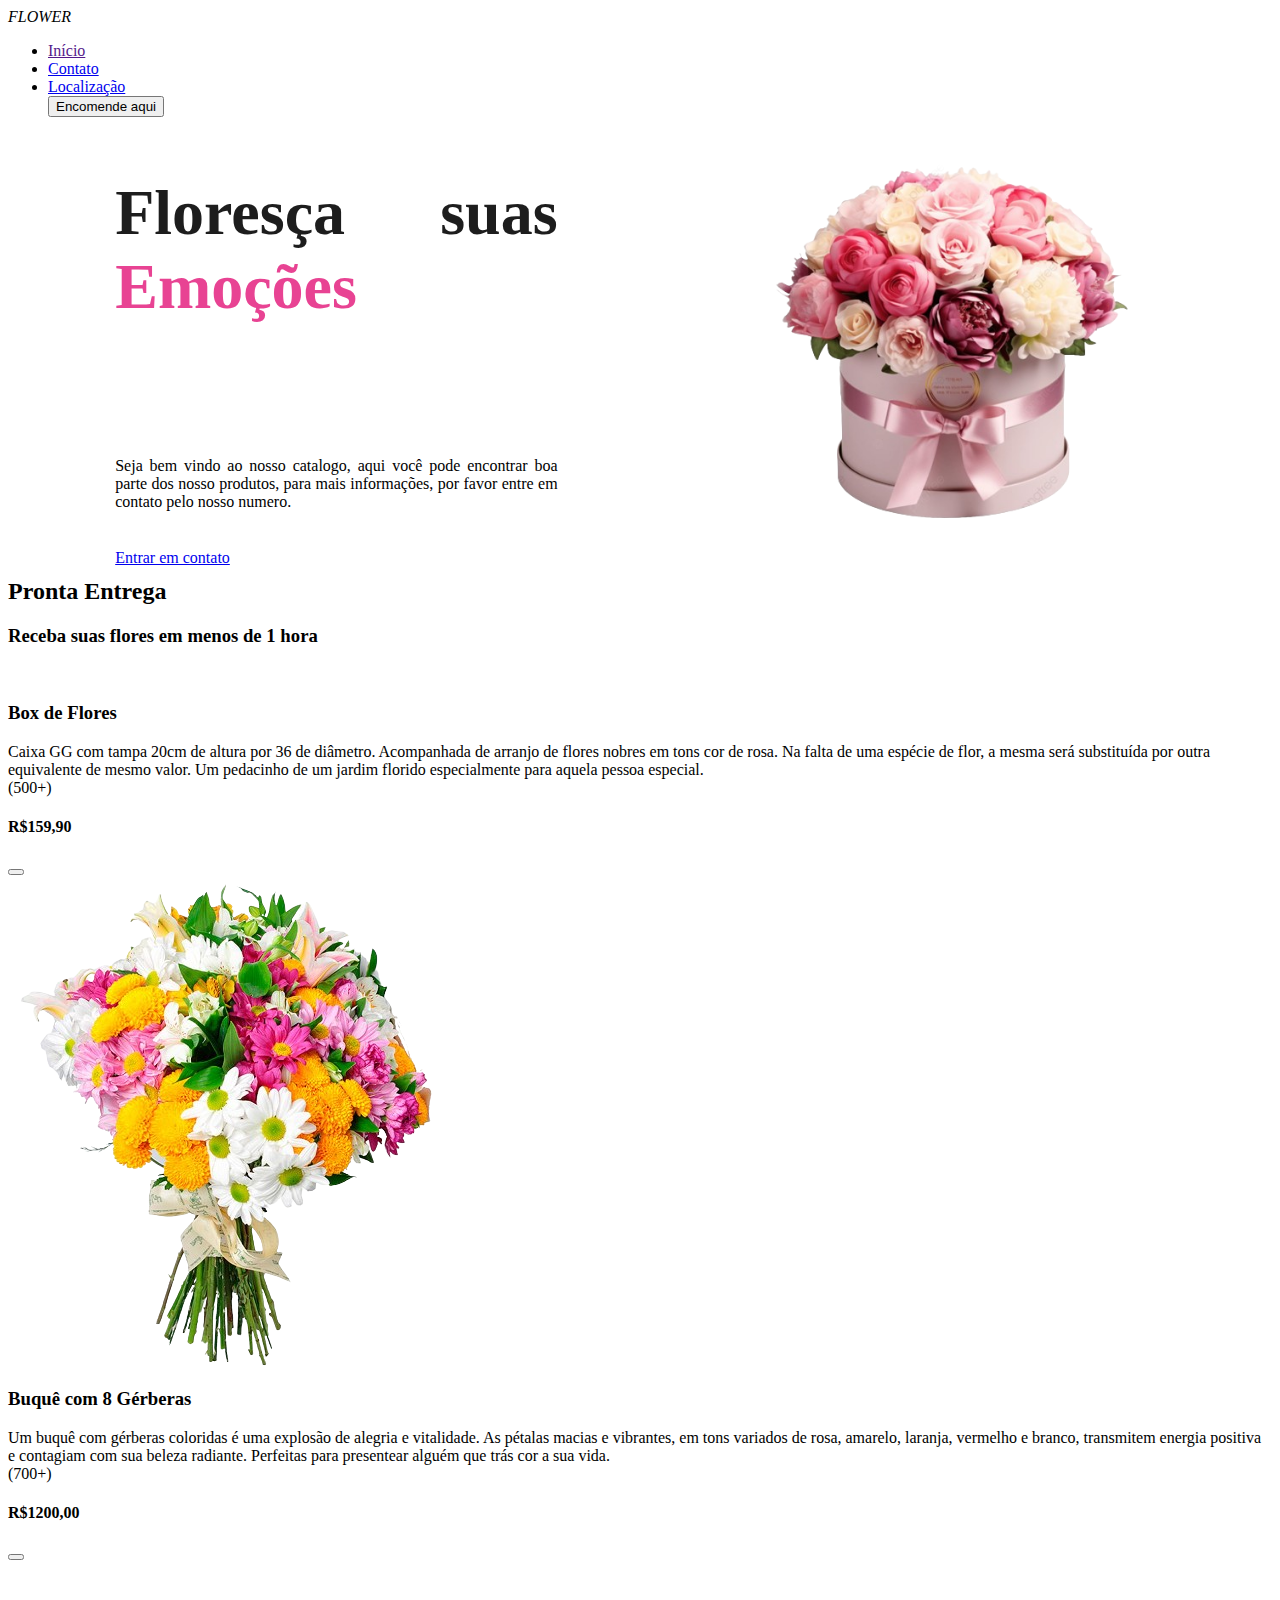
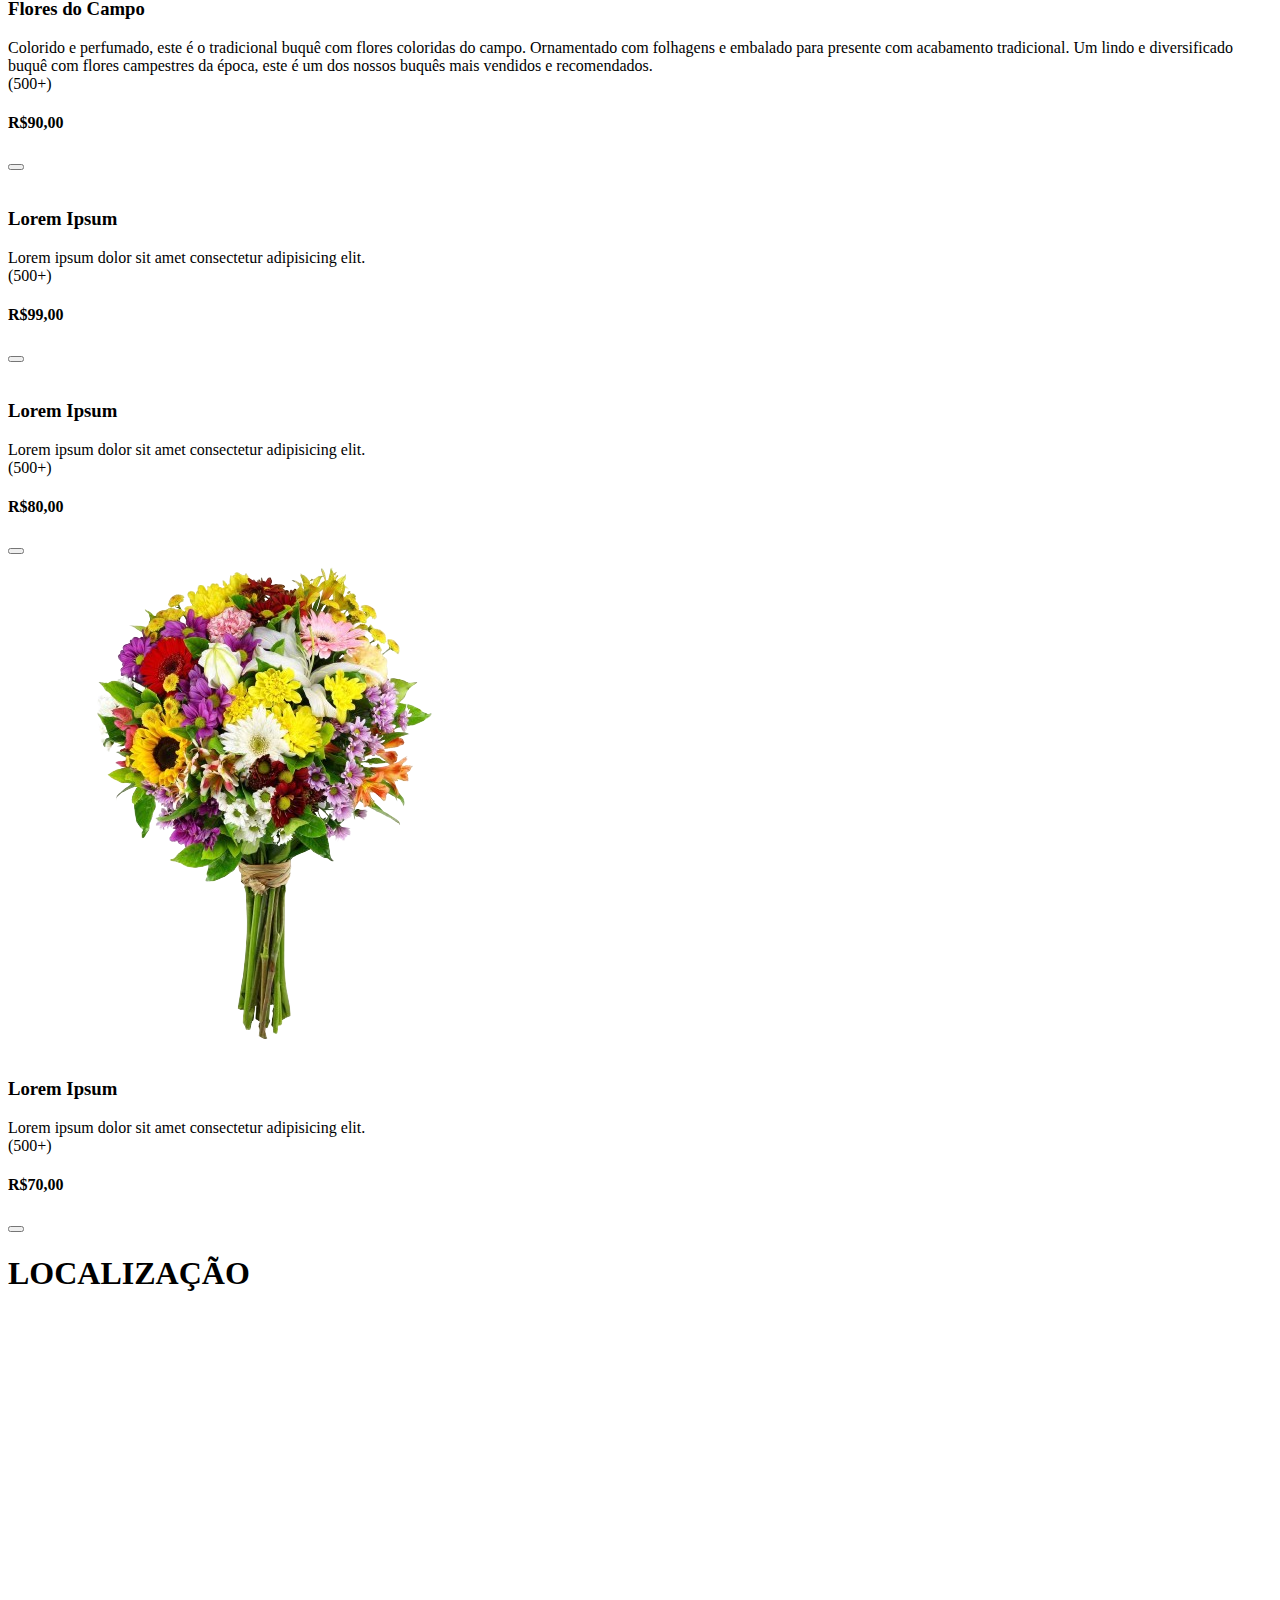
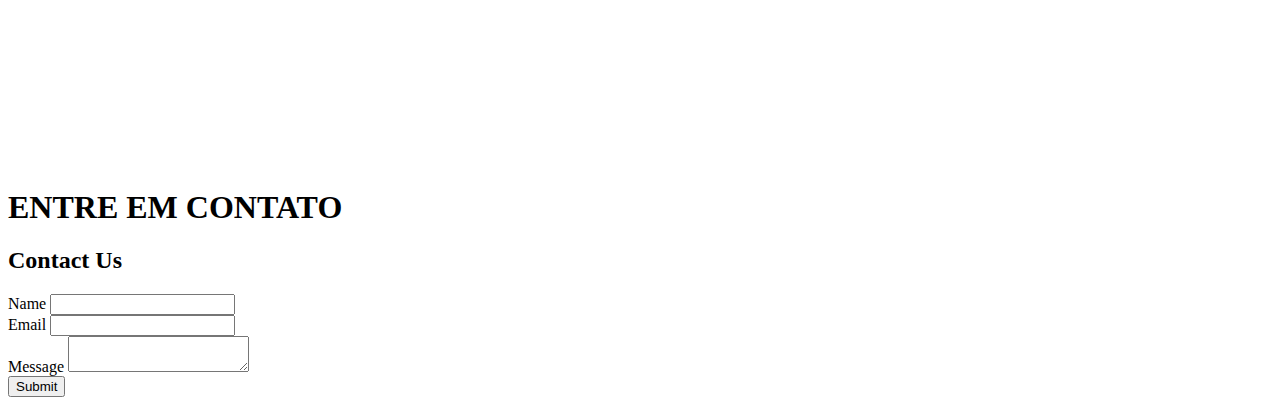
==== index.html @ d430f8bf "Update index.html" ====
<!DOCTYPE html>
<html lang="pt-br">
<head>
    <meta charset="UTF-8">
    <meta name="viewport" content="width=device-width, initial-scale=1.0">
    <link rel="stylesheet" href="https://cdnjs.cloudflare.com/ajax/libs/font-awesome/6.5.2/css/all.min.css" integrity="sha512-SnH5WK+bZxgPHs44uWIX+LLJAJ9/2PkPKZ5QiAj6Ta86w+fsb2TkcmfRyVX3pBnMFcV7oQPJkl9QevSCWr3W6A==" crossorigin="anonymous" referrerpolicy="no-referrer" />
   <link rel="stylesheet" href="Styles/header.css">
   <link rel="stylesheet" href="Styles/home.css">
   <link rel="stylesheet" href="Styles/styles.css">
   <link rel="stylesheet" href="Styles/opcoes.css">
   <link rel="stylesheet" href="Styles/Localizacao.css">
   <link rel="stylesheet" href="Styles/form.css">
    <title>Catalogo Flores</title>
</head>
<body>
    <header>
        <nav id="navbar">
            <i class="fa-solid fa-flower" style=color:black; id= "nav_logo">FLOWER</i>
            <ul id="nav-list">
                <li class="nav-item active">
                <a href="">Início</a>
                </li>
                <li class="nav-item">
                    <a href="#section_contact">Contato</a>
                </li>
                <li class="nav-item">
                    <a href="#section_contact">Localização</a>
                </li>
                <button class="btn-default">
                    Encomende aqui
                </button>
            </ul>
        </nav>
    <main id="content">
        <section id="home">
            <div id="cta">
             <h1 class="title">Floresça suas <span>Emoções</span></h1>
             <p class="description">
               <p> Seja bem vindo ao nosso catalogo, aqui você pode encontrar boa parte dos nosso produtos, para mais informações, por favor entre em contato pelo nosso numero.</p>

                 <div id="cta-buttons">
                    <a href="#" class="btn-default">
                        Entrar em contato
                    </a>
                 </div>
                 <div class="social-media-buttons">
                    <a href="#">
                        <i class="fa-brands fa-whatsapp"></i>
                    <a href="#">
                        <i class="fa-brands fa-instagram"></i>
                    <a href="#">
                        <i class="fa-brands fa-twitter"></i>
                    </a>
                 </div>
            </div>
            <div id="banner">
               <img src="imagem/box1.jpg.png">
            </div>
        </section>
        <section id="menu">
            <h2 class="section-title">Pronta Entrega</h2>
            <h3 class="section-subtitle">Receba suas flores em menos de 1 hora</h3>

            <div id="dishes">
                <div class="dish">
                    <img src="imagem/bu2.jpg.png" class="dish-image" alt="">

                    <h3 class="dish-title">
                        Box de Flores
                    </h3>

                    <span class="dish-description">
                       Caixa GG com tampa 20cm de altura por 36 de diâmetro. Acompanhada de arranjo de flores nobres em tons cor de rosa. Na falta de uma espécie de flor, a mesma será substituída por outra equivalente de mesmo valor. Um pedacinho de um jardim florido especialmente para aquela pessoa especial.
                    </span>

                    <div class="dish-rate">
                        <i class="fa-solid fa-star"></i>
                        <i class="fa-solid fa-star"></i>
                        <i class="fa-solid fa-star"></i>
                        <i class="fa-solid fa-star"></i>
                        <i class="fa-solid fa-star"></i>
                        <span>(500+)</span>
                    </div>

                    <div class="dish-price">
                        <h4>R$159,90</h4>
                        <button class="btn-default">
                            <i class="fa-solid fa-basket-shopping"></i>
                        </button>
                    </div>
                </div>

                <div class="dish">
                    <img src="imagem/bu3.jpg.png" class="dish-image" alt="">

                    <h3 class="dish-title">
                       Buquê com 8 Gérberas
                    </h3>

                    <span class="dish-description">
                        Um buquê com gérberas coloridas é uma explosão de alegria e vitalidade. As pétalas macias e vibrantes, em tons variados de rosa, amarelo, laranja, vermelho e branco, transmitem energia positiva e contagiam com sua beleza radiante. Perfeitas para presentear alguém que trás cor a sua vida.
                    </span>

                    <div class="dish-rate">
                        <i class="fa-solid fa-star"></i>
                        <i class="fa-solid fa-star"></i>
                        <i class="fa-solid fa-star"></i>
                        <i class="fa-solid fa-star"></i>
                        <i class="fa-solid fa-star"></i>
                        <span>(700+)</span>
                    </div>

                    <div class="dish-price">
                        <h4>R$1200,00</h4>
                        <button class="btn-default">
                            <i class="fa-solid fa-basket-shopping"></i>
                        </button>
                    </div>
                </div>

                <div class="dish">
                    <img src="imagem/Bu.png" class="dish-image" alt="">

                    <h3 class="dish-title">
                        Flores do Campo
                    </h3>

                    <span class="dish-description">
                        Colorido e perfumado, este é o tradicional buquê com flores coloridas do campo. Ornamentado com folhagens e embalado para presente com acabamento tradicional. Um lindo e diversificado buquê com flores campestres da época, este é um dos nossos buquês mais vendidos e recomendados.
                    </span>

                    <div class="dish-rate">
                        <i class="fa-solid fa-star"></i>
                        <i class="fa-solid fa-star"></i>
                        <i class="fa-solid fa-star"></i>
                        <i class="fa-solid fa-star"></i>
                        <i class="fa-solid fa-star"></i>
                        <span>(500+)</span>
                    </div>

                    <div class="dish-price">
                        <h4>R$90,00</h4>
                        <button class="btn-default">
                            <i class="fa-solid fa-basket-shopping"></i>
                        </button>
                    </div>
                </div>

                <div class="dish">
                    <img src="imagem/bu4.jpg.png" class="dish-image" alt="">

                    <h3 class="dish-title">
                        Lorem Ipsum
                    </h3>

                    <span class="dish-description">
                        Lorem ipsum dolor sit amet consectetur adipisicing elit.
                    </span>

                    <div class="dish-rate">
                        <i class="fa-solid fa-star"></i>
                        <i class="fa-solid fa-star"></i>
                        <i class="fa-solid fa-star"></i>
                        <i class="fa-solid fa-star"></i>
                        <i class="fa-solid fa-star"></i>
                        <span>(500+)</span>
                    </div>

                    <div class="dish-price">
                        <h4>R$99,00</h4>
                        <button class="btn-default">
                            <i class="fa-solid fa-basket-shopping"></i>
                        </button>
                    </div>
                </div>

                <div class="dish">
                    <img src="imagem/bu5.jpg.png" class="dish-image" alt="">

                    <h3 class="dish-title">
                        Lorem Ipsum
                    </h3>

                    <span class="dish-description">
                        Lorem ipsum dolor sit amet consectetur adipisicing elit.
                    </span>

                    <div class="dish-rate">
                        <i class="fa-solid fa-star"></i>
                        <i class="fa-solid fa-star"></i>
                        <i class="fa-solid fa-star"></i>
                        <i class="fa-solid fa-star"></i>
                        <i class="fa-solid fa-star"></i>
                        <span>(500+)</span>
                    </div>

                    <div class="dish-price">
                        <h4>R$80,00</h4>
                        <button class="btn-default">
                            <i class="fa-solid fa-basket-shopping"></i>
                        </button>
                    </div>
                </div>

                <div class="dish">
                    <img src="imagem/bu6.jpg (2).png" class="dish-image" alt="">

                    <h3 class="dish-title">
                        Lorem Ipsum
                    </h3>

                    <span class="dish-description">
                        Lorem ipsum dolor sit amet consectetur adipisicing elit.
                    </span>

                    <div class="dish-rate">
                        <i class="fa-solid fa-star"></i>
                        <i class="fa-solid fa-star"></i>
                        <i class="fa-solid fa-star"></i>
                        <i class="fa-solid fa-star"></i>
                        <i class="fa-solid fa-star"></i>
                        <span>(500+)</span>
                    </div>

                    <div class="dish-price">
                        <h4>R$70,00</h4>
                        <button class="btn-default">
                            <i class="fa-solid fa-basket-shopping"></i>
                        </button>
                    </div>
                </div>
        </section>
                        
        <section id="locaConta">
            <div id="section_localização">
                <h1> LOCALIZAÇÃO </h1>
                <div class="container-form">
                    <iframe src="https://www.google.com/maps/embed?pb=!1m18!1m12!1m3!1d3887.9042463448422!2d-38.45679632508139!3d-12.977975887337978!2m3!1f0!2f0!3f0!3m2!1i1024!2i768!4f13.1!3m3!1m2!1s0x7161b1822bdf3e5%3A0xbca0caabcae46f30!2sFulora!5e0!3m2!1spt-BR!2sbr!4v1718588936366!5m2!1spt-BR!2sbr" width="600" height="450" style="border:0;" allowfullscreen="" loading="lazy" referrerpolicy="no-referrer-when-downgrade"></iframe> 
                </div>
            </div>
            <div id="section_contact">
                <form> 
                    <h1 name="#Contato" > ENTRE EM CONTATO</h1>
                    <div class="form-container">
                        <h2>Contact Us</h2>
                        <div class="form-group">
                            <i class="fa-solid fa-user"></i>
                            <label for="name">Name</label>
                            <input type="text" id="name" name="name" required>
                        </div>
                        <div class="form-group">
                            <i class="fa-solid fa-paper-plane"></i>
                            <label for="email">Email</label>
                            <input type="email" id="email" name="email" required>
                        </div>
                        <div class="form-group">
                            <i class="fa-solid fa-comments"></i>
                            <label for="message">Message</label>
                            <textarea id="message" name="message" required></textarea>
                        </div>
                        <button type="submit" class="submit-btn">Submit</button>
                </form>
            </div>
        </section>
    </main>
    </header>
</body>
<footer>
</footer>
</html>
---- Styles/home.css ----
#home{
    display: flex;
    position: relative;
    justify-content: space-evenly;
}

#cta{
    width: 35%;
    display: flex;
    flex-direction: column;
    gap: 5%;
    text-align: justify;
}

#cta .title {
    font-size: 4rem;
    color: #1d1d1d;
}

#cta .title span{
    color: #e84393;

}

#cta .descriptio{
    font-size: 1.2 rem;
}

#cta_buttons{
    display: flex;
    gap: 24px;
}

#cta_buttons a {
    text-decoration: none;
    color: #1d1d1d;
}

#banner {
    display: flex;
    align-items: center;
    justify-content: end;
    width: 70%;
    z-index: -2;
    width: auto;
    height: auto;
}

#banner img{
    width: 85%;
    height: auto;
}

@media screen and (max-width: 769px)  {
    #dish{
        font-size: 110%;
    }
    #home{
        flex-direction: column;
        min-height: 0;

    }
    #description p{
        width: 100%;
    }
    #cta{
        width: 100%;
    }
    #banner img{
        display: none;
    }

    #nav-list{
        display: none;
    }

    #nav_logo{
        padding: 2%;
    }
    form{
        width: 100%; 
    }   
    #form-container{
        width: 100%; 
    }
}
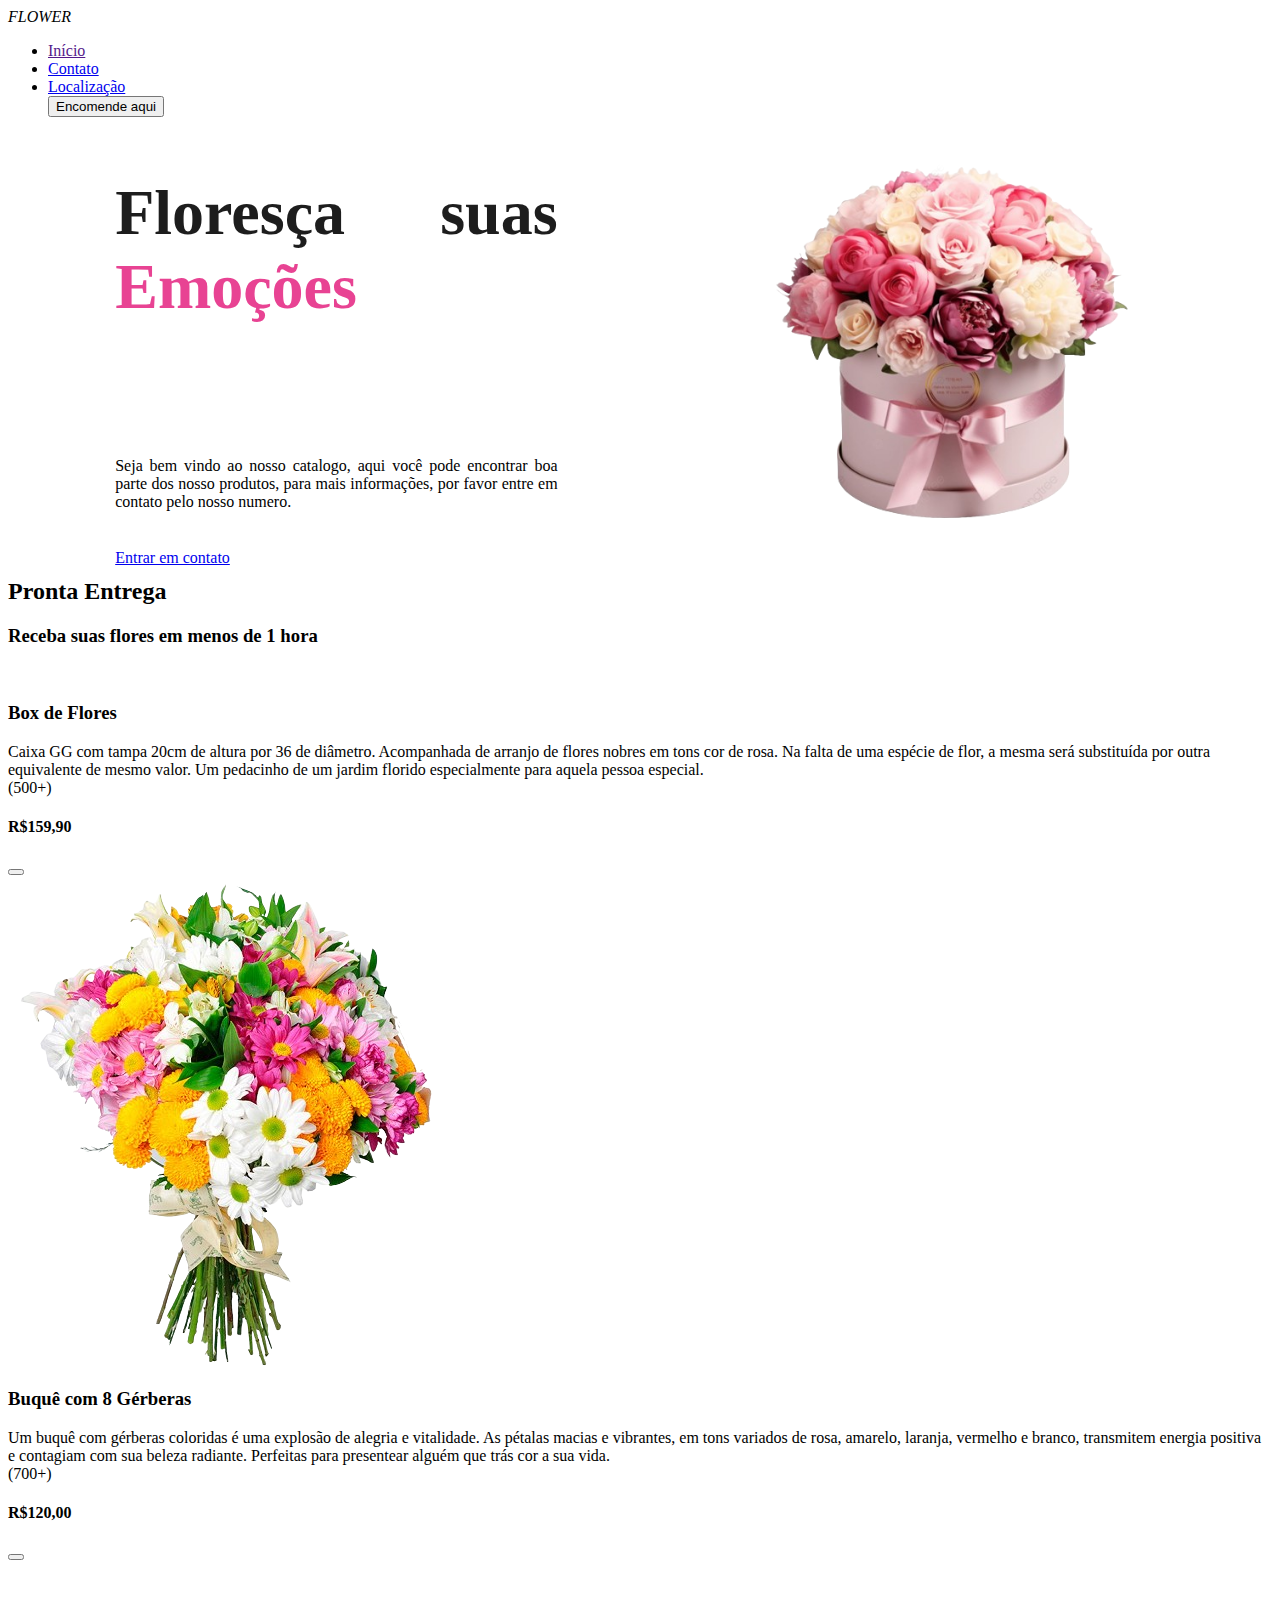
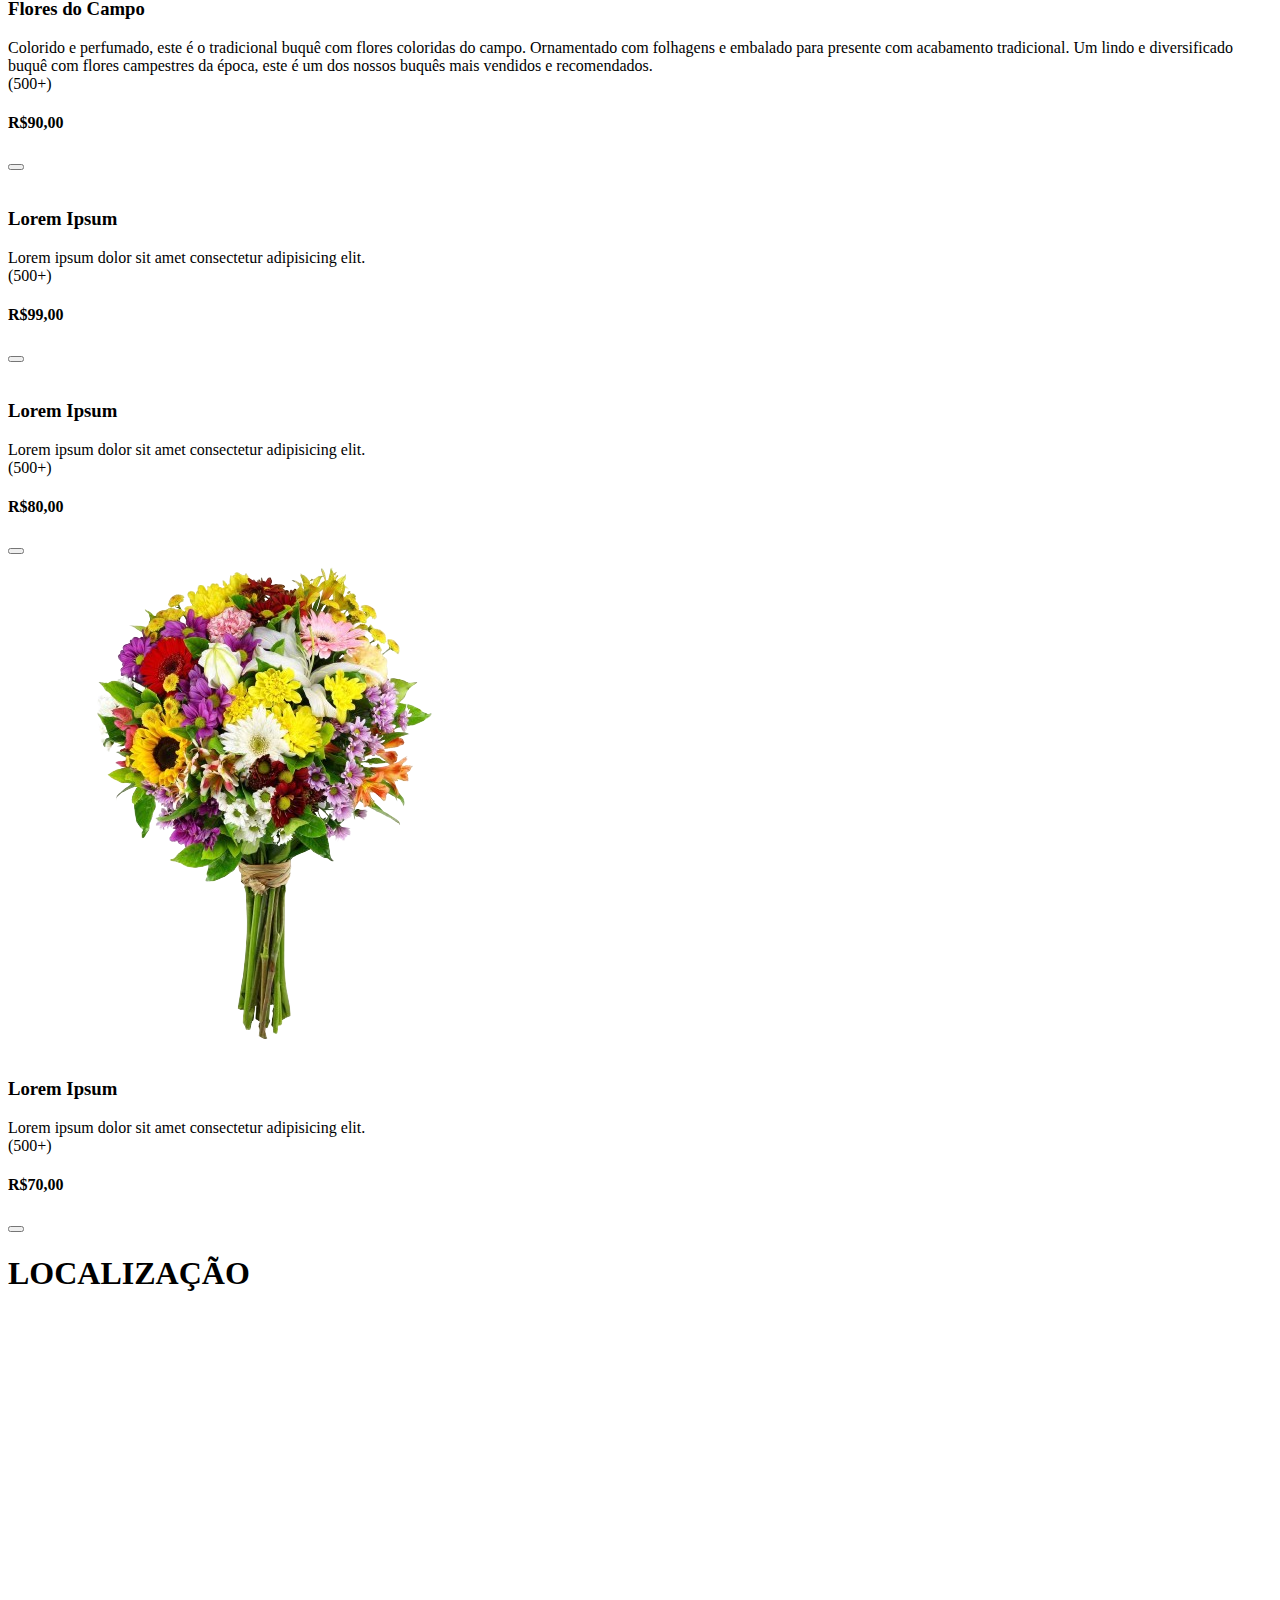
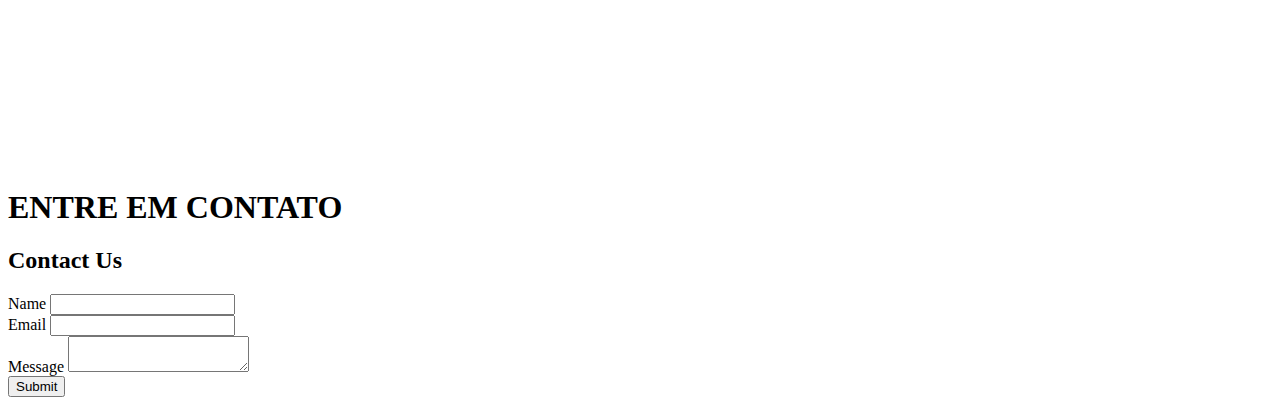
==== commit fc1e1cf8: "Update index.html" ====
--- a/index.html
+++ b/index.html
@@ -111,7 +111,7 @@
                     </div>
 
                     <div class="dish-price">
-                        <h4>R$1200,00</h4>
+                        <h4>R$120,00</h4>
                         <button class="btn-default">
                             <i class="fa-solid fa-basket-shopping"></i>
                         </button>
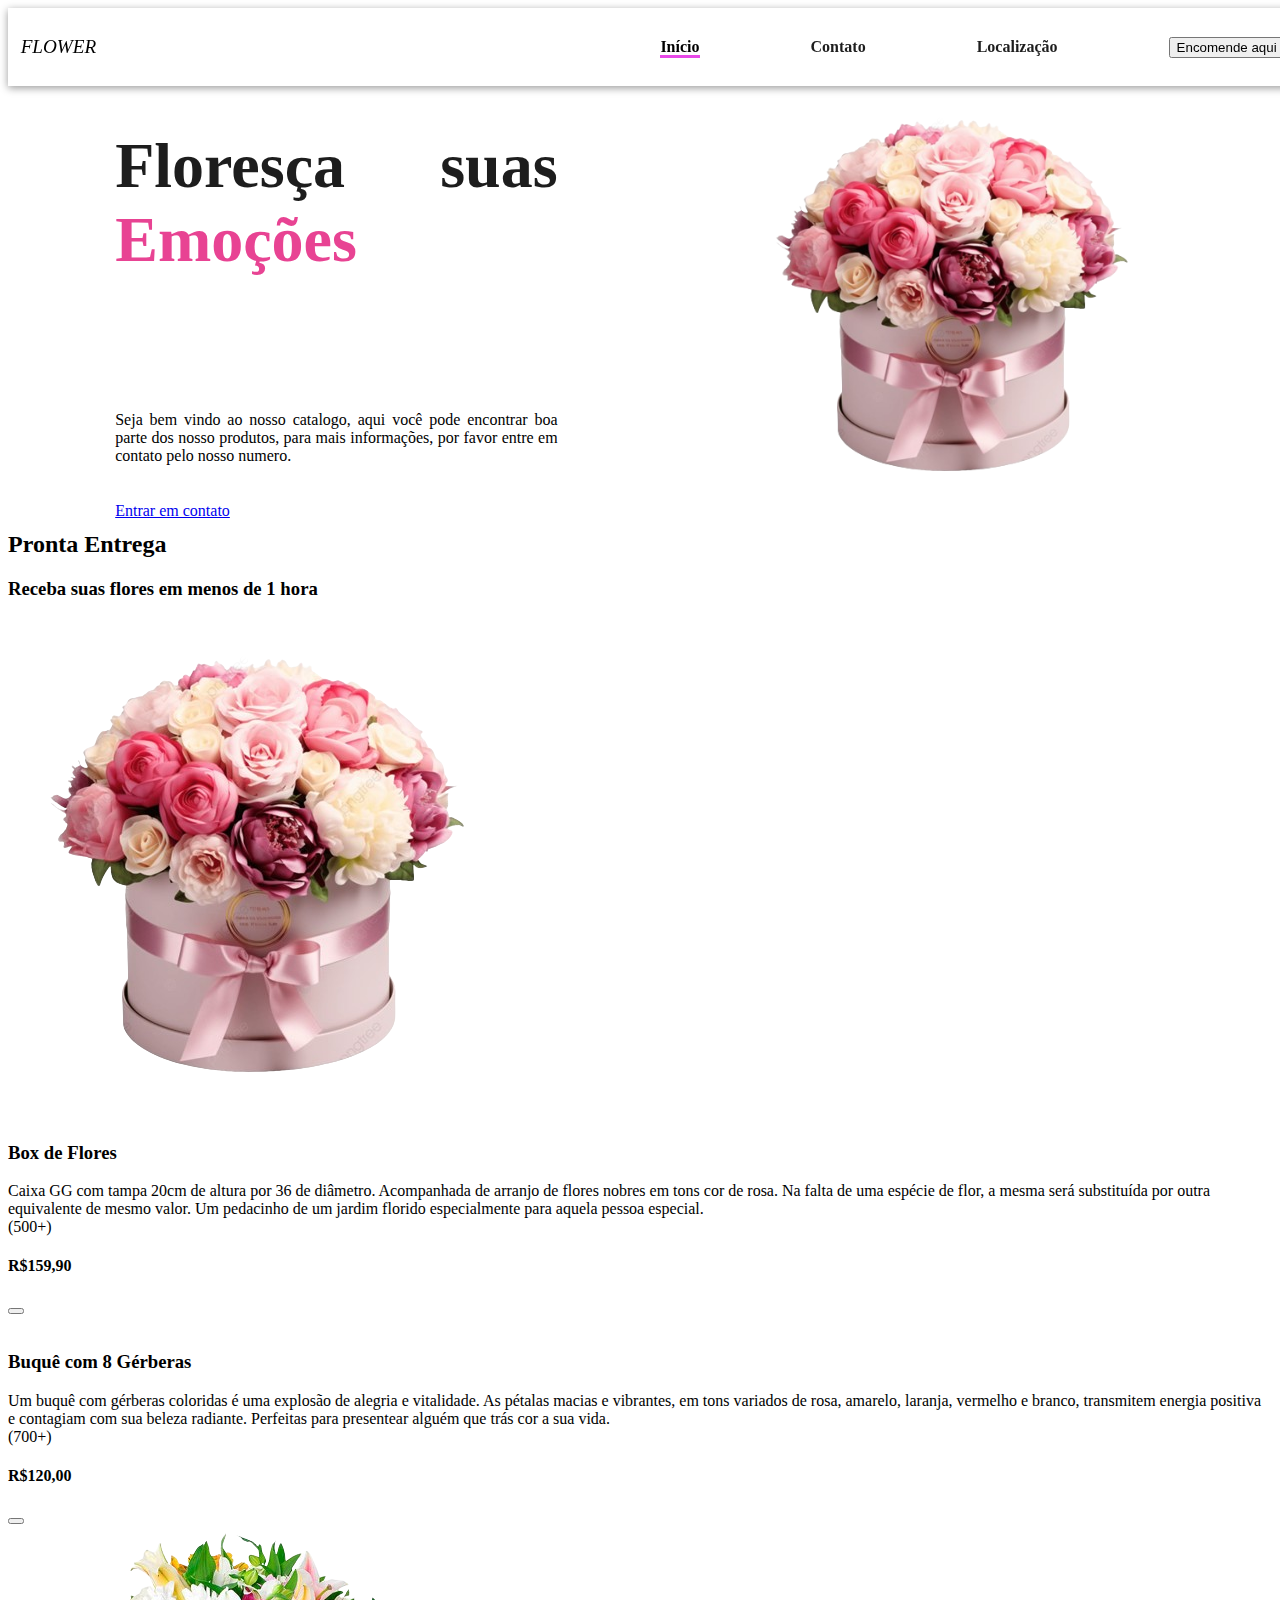
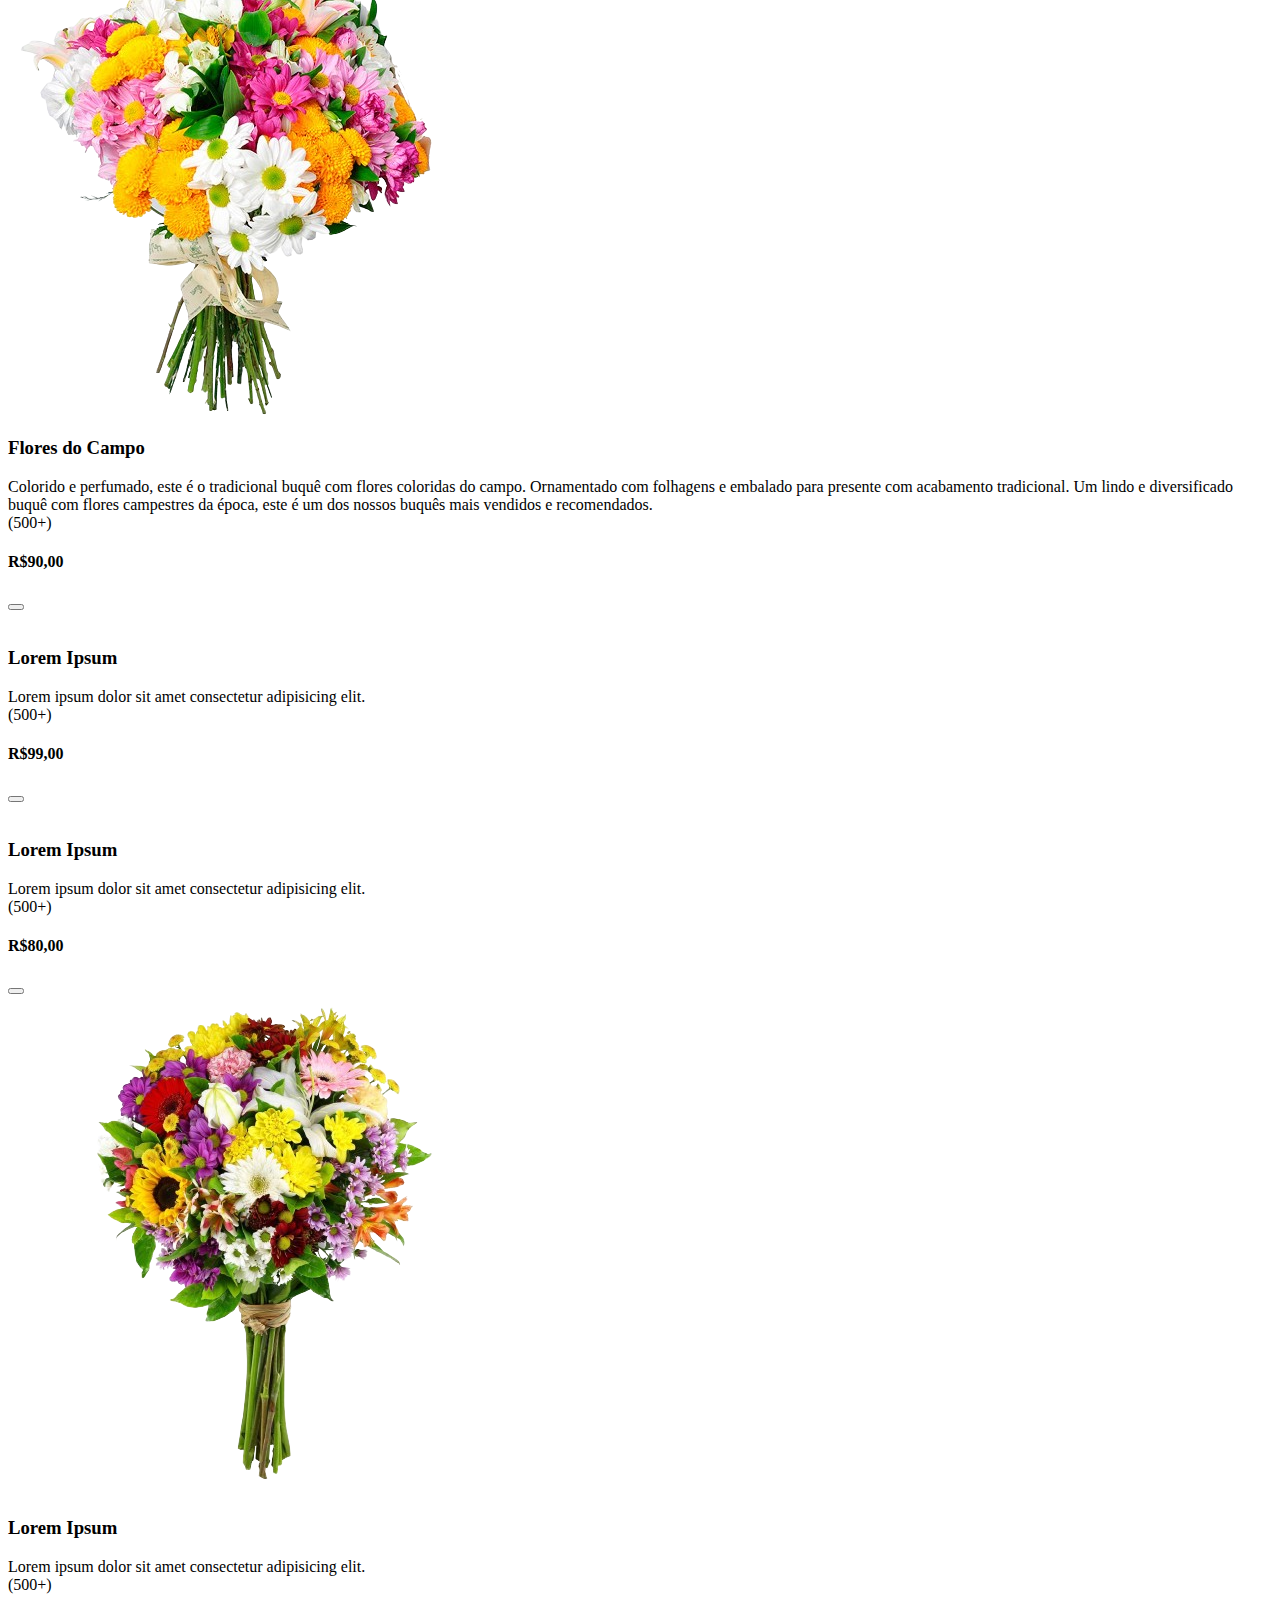
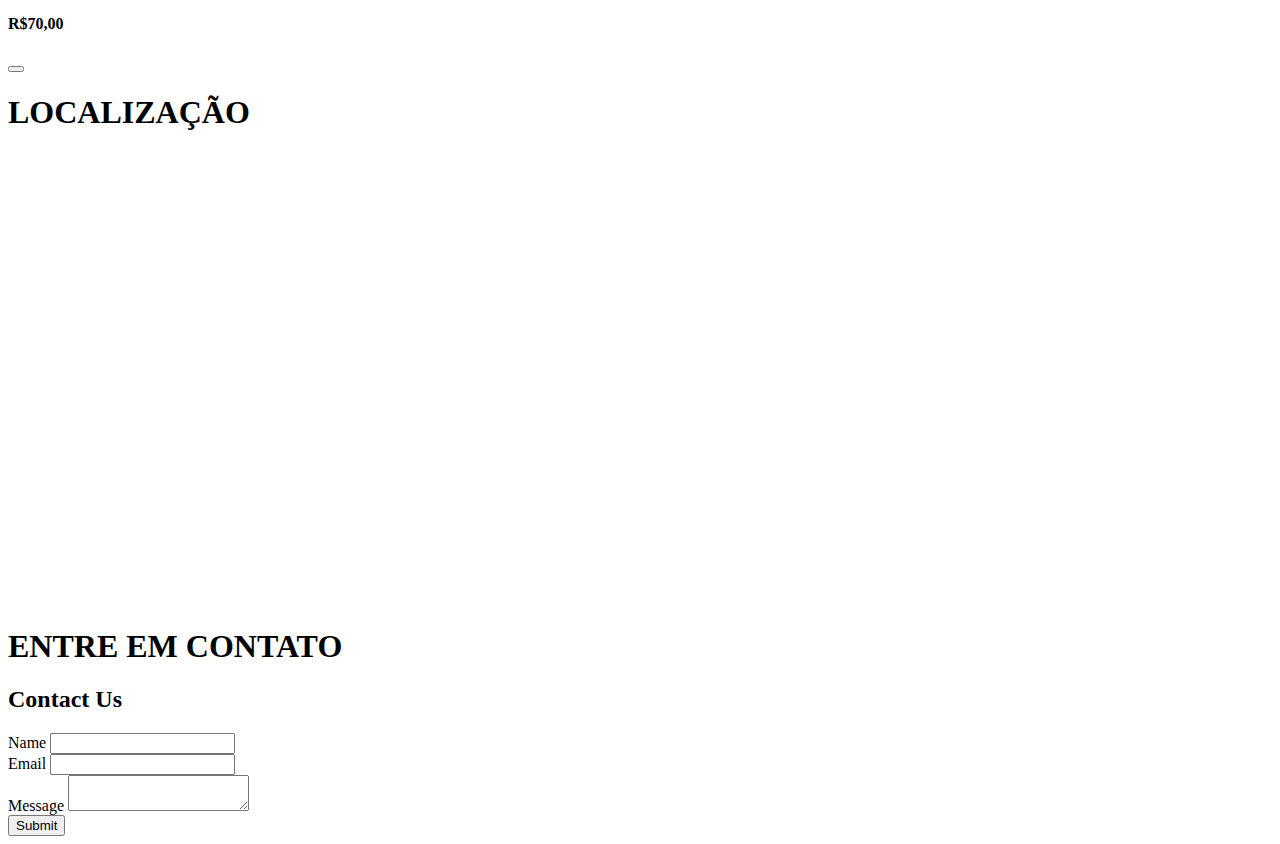
==== commit 55a13b9c: "Update index.html" ====
--- a/index.html
+++ b/index.html
@@ -63,27 +63,55 @@
 
             <div id="dishes">
                 <div class="dish">
+                    <img src="imagem/box1.jpg.png" class="dish-image" alt="">
+
+                    <h3 class="dish-title">
+                        Box de Flores
+                    </h3>
+
+                    <span class="dish-description">
+                       Caixa GG com tampa 20cm de altura por 36 de diâmetro. Acompanhada de arranjo de flores nobres em tons cor de rosa. Na falta de uma espécie de flor, a mesma será substituída por outra equivalente de mesmo valor. Um pedacinho de um jardim florido especialmente para aquela pessoa especial.
+                    </span>
+
+                    <div class="dish-rate">
+                        <i class="fa-solid fa-star"></i>
+                        <i class="fa-solid fa-star"></i>
+                        <i class="fa-solid fa-star"></i>
+                        <i class="fa-solid fa-star"></i>
+                        <i class="fa-solid fa-star"></i>
+                        <span>(500+)</span>
+                    </div>
+
+                    <div class="dish-price">
+                        <h4>R$159,90</h4>
+                        <button class="btn-default">
+                            <i class="fa-solid fa-basket-shopping"></i>
+                        </button>
+                    </div>
+                </div>
+
+                <div class="dish">
                     <img src="imagem/bu2.jpg.png" class="dish-image" alt="">
 
                     <h3 class="dish-title">
-                        Box de Flores
-                    </h3>
-
-                    <span class="dish-description">
-                       Caixa GG com tampa 20cm de altura por 36 de diâmetro. Acompanhada de arranjo de flores nobres em tons cor de rosa. Na falta de uma espécie de flor, a mesma será substituída por outra equivalente de mesmo valor. Um pedacinho de um jardim florido especialmente para aquela pessoa especial.
-                    </span>
-
-                    <div class="dish-rate">
-                        <i class="fa-solid fa-star"></i>
-                        <i class="fa-solid fa-star"></i>
-                        <i class="fa-solid fa-star"></i>
-                        <i class="fa-solid fa-star"></i>
-                        <i class="fa-solid fa-star"></i>
-                        <span>(500+)</span>
-                    </div>
-
-                    <div class="dish-price">
-                        <h4>R$159,90</h4>
+                       Buquê com 8 Gérberas
+                    </h3>
+
+                    <span class="dish-description">
+                        Um buquê com gérberas coloridas é uma explosão de alegria e vitalidade. As pétalas macias e vibrantes, em tons variados de rosa, amarelo, laranja, vermelho e branco, transmitem energia positiva e contagiam com sua beleza radiante. Perfeitas para presentear alguém que trás cor a sua vida.
+                    </span>
+
+                    <div class="dish-rate">
+                        <i class="fa-solid fa-star"></i>
+                        <i class="fa-solid fa-star"></i>
+                        <i class="fa-solid fa-star"></i>
+                        <i class="fa-solid fa-star"></i>
+                        <i class="fa-solid fa-star"></i>
+                        <span>(700+)</span>
+                    </div>
+
+                    <div class="dish-price">
+                        <h4>R$120,00</h4>
                         <button class="btn-default">
                             <i class="fa-solid fa-basket-shopping"></i>
                         </button>
@@ -92,34 +120,6 @@
 
                 <div class="dish">
                     <img src="imagem/bu3.jpg.png" class="dish-image" alt="">
-
-                    <h3 class="dish-title">
-                       Buquê com 8 Gérberas
-                    </h3>
-
-                    <span class="dish-description">
-                        Um buquê com gérberas coloridas é uma explosão de alegria e vitalidade. As pétalas macias e vibrantes, em tons variados de rosa, amarelo, laranja, vermelho e branco, transmitem energia positiva e contagiam com sua beleza radiante. Perfeitas para presentear alguém que trás cor a sua vida.
-                    </span>
-
-                    <div class="dish-rate">
-                        <i class="fa-solid fa-star"></i>
-                        <i class="fa-solid fa-star"></i>
-                        <i class="fa-solid fa-star"></i>
-                        <i class="fa-solid fa-star"></i>
-                        <i class="fa-solid fa-star"></i>
-                        <span>(700+)</span>
-                    </div>
-
-                    <div class="dish-price">
-                        <h4>R$120,00</h4>
-                        <button class="btn-default">
-                            <i class="fa-solid fa-basket-shopping"></i>
-                        </button>
-                    </div>
-                </div>
-
-                <div class="dish">
-                    <img src="imagem/Bu.png" class="dish-image" alt="">
 
                     <h3 class="dish-title">
                         Flores do Campo
--- a/Styles/header.css
+++ b/Styles/header.css
@@ -0,0 +1,40 @@
+header {
+    width: 100%;
+}
+#navbar{
+    background-color: white;
+    padding: 1%;
+    width: 100%;
+    display: flex;
+    align-items: center;
+    justify-content: space-between;
+    box-shadow: 0px 2px 8px rgba(0, 0, 0, 0.4);
+    gap: 3%;
+    position: sticky;
+    top: 0;
+    background-color: white;
+    z-index: 3;
+}
+#nav_logo{
+    font-size: 120%;
+    color: black;
+}
+
+#nav-list {
+    display: flex;
+    align-items: center;
+    list-style: none;
+    justify-content: flex-end;
+    gap: 10%;
+    width: 100%;
+    font-size: 100%;
+}
+.nav-item a{
+    text-decoration: none;
+    color: #1d1d1d;
+    font-weight: 600;
+}
+.nav-item.active a {
+    color: black;
+    border-bottom: 3px solid #e849e8;
+}
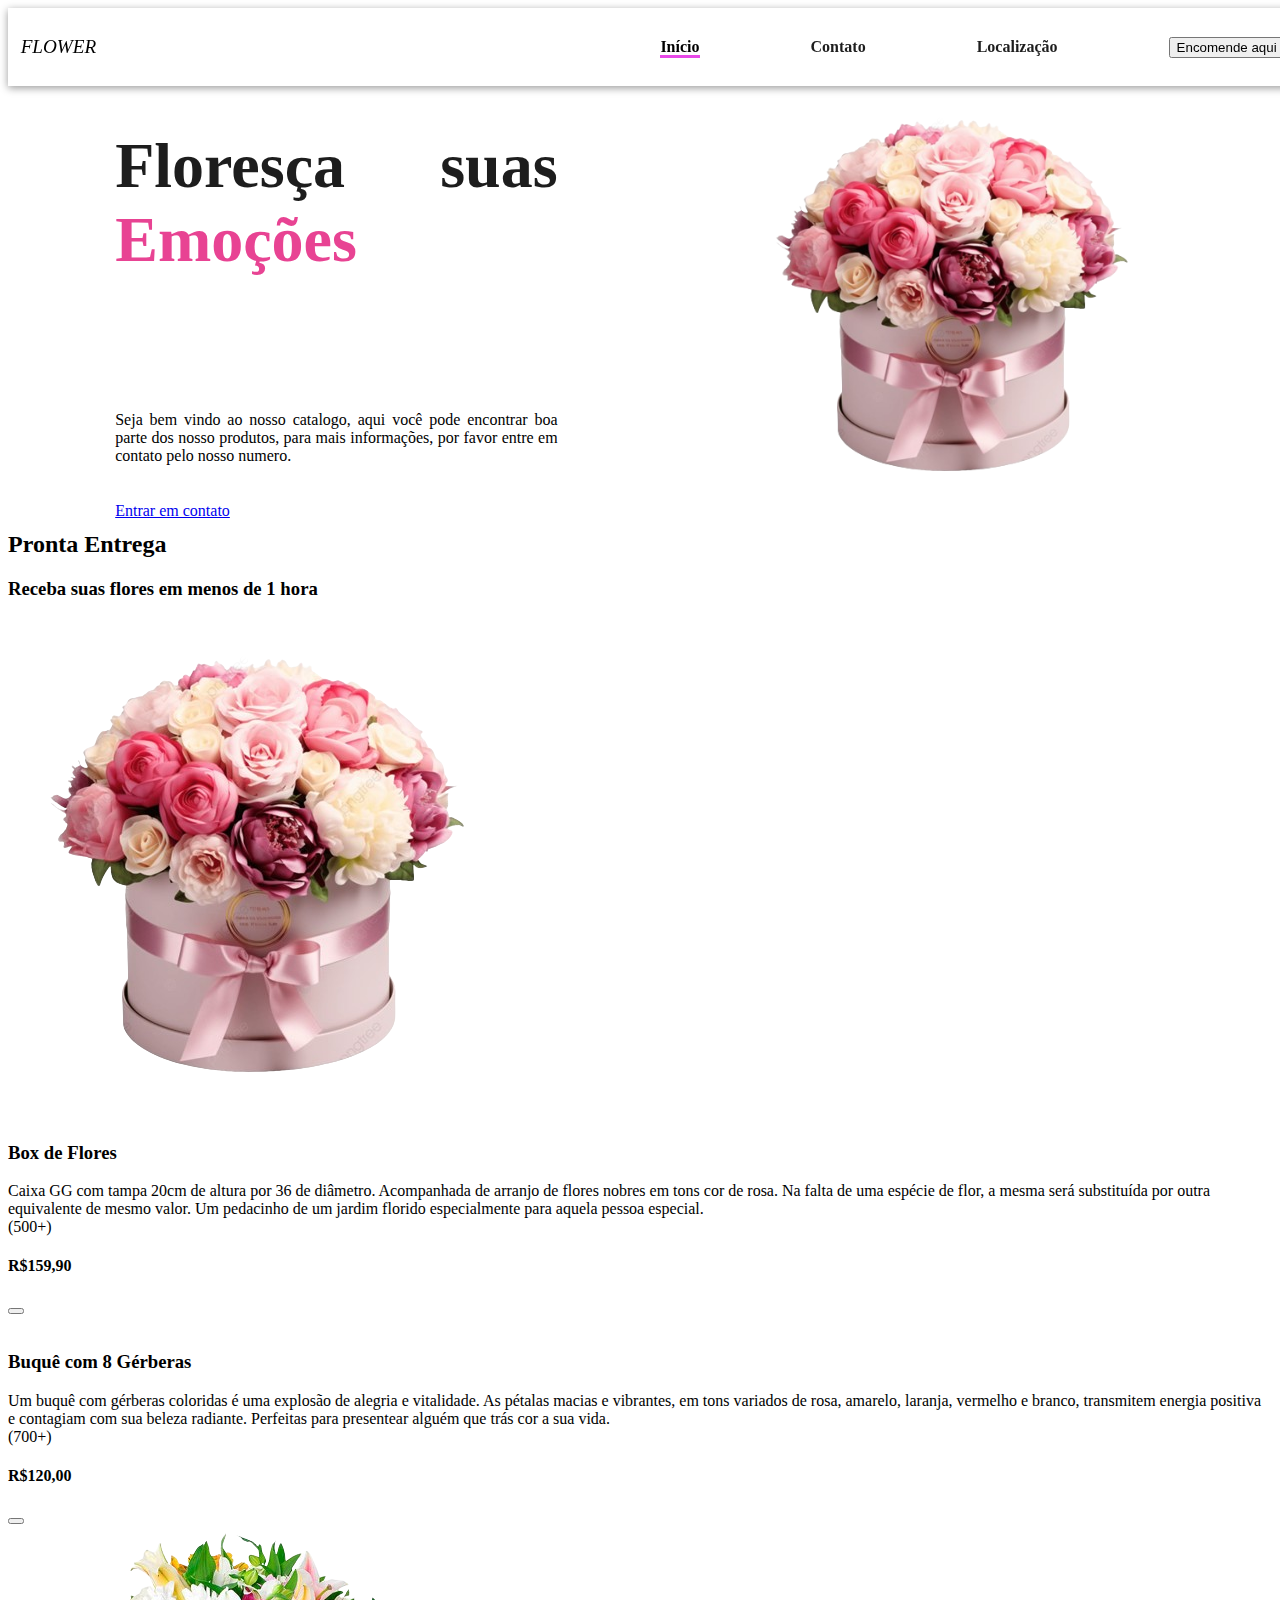
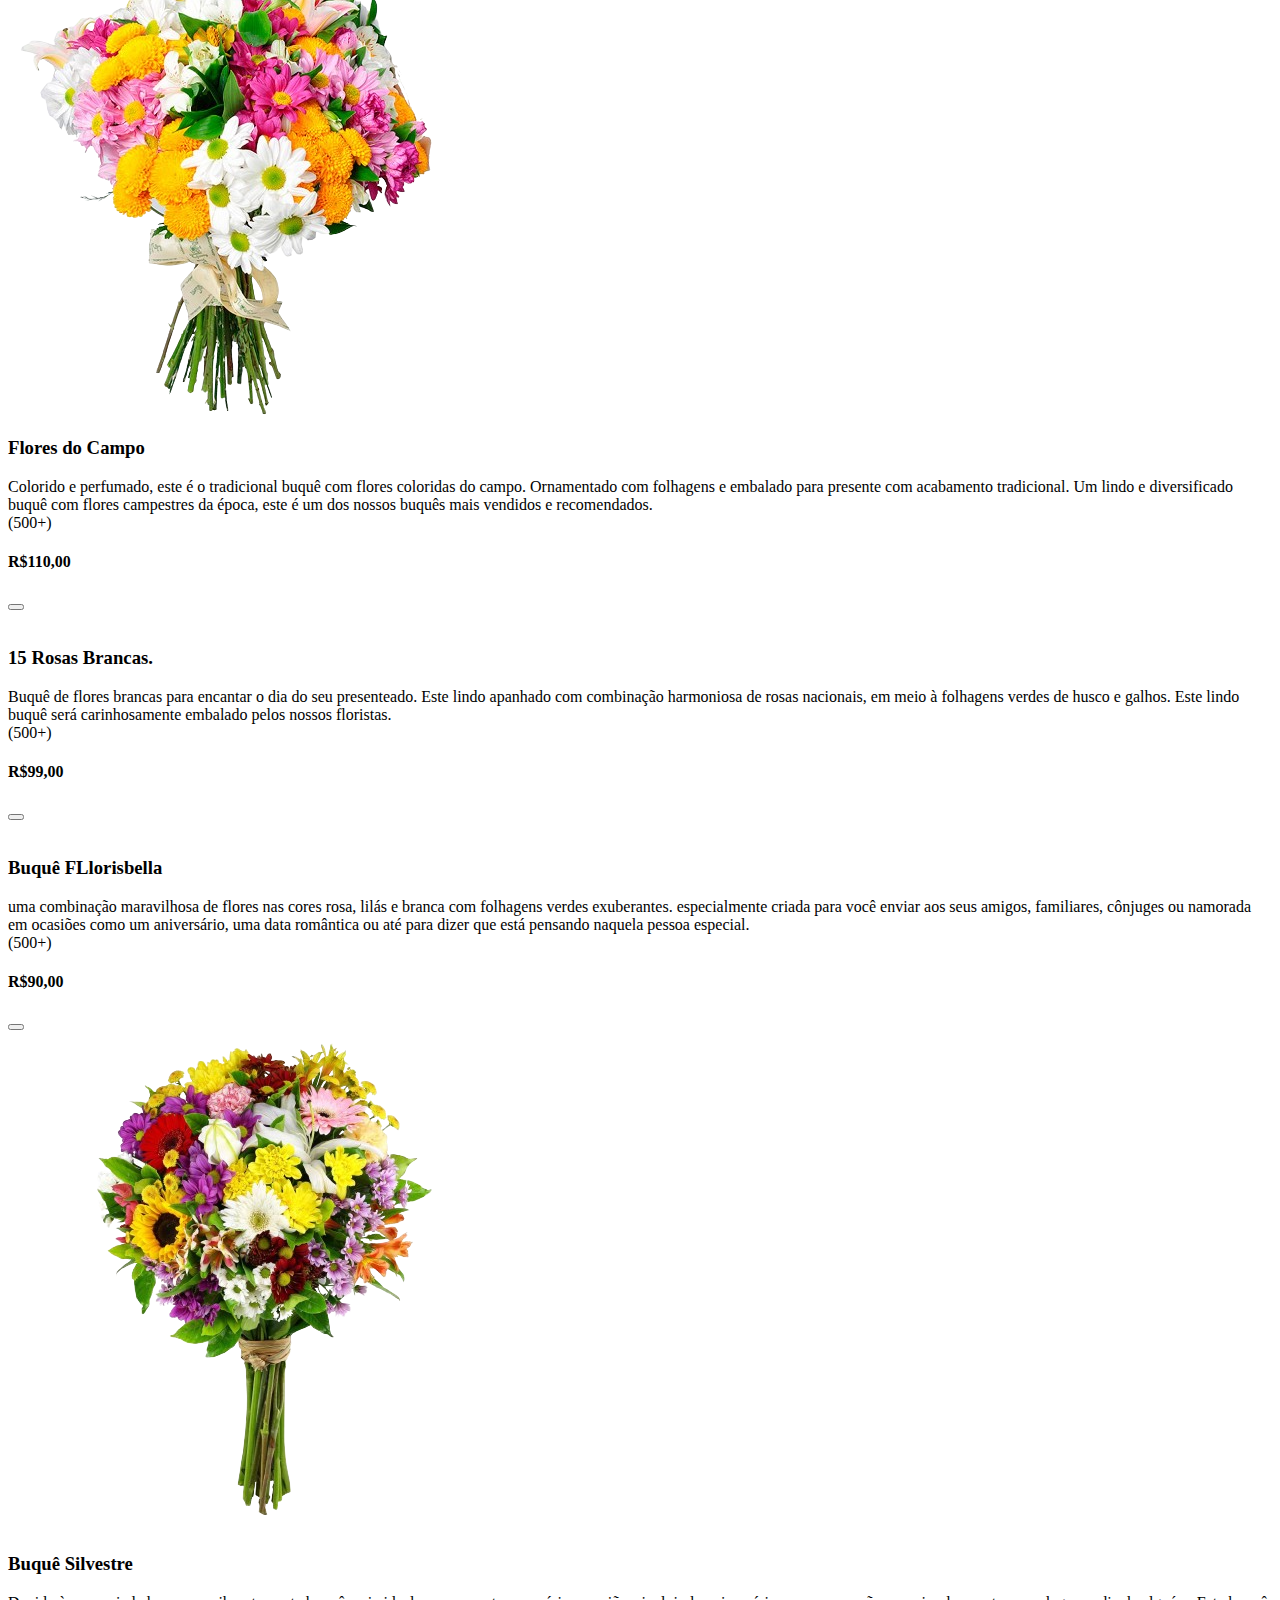
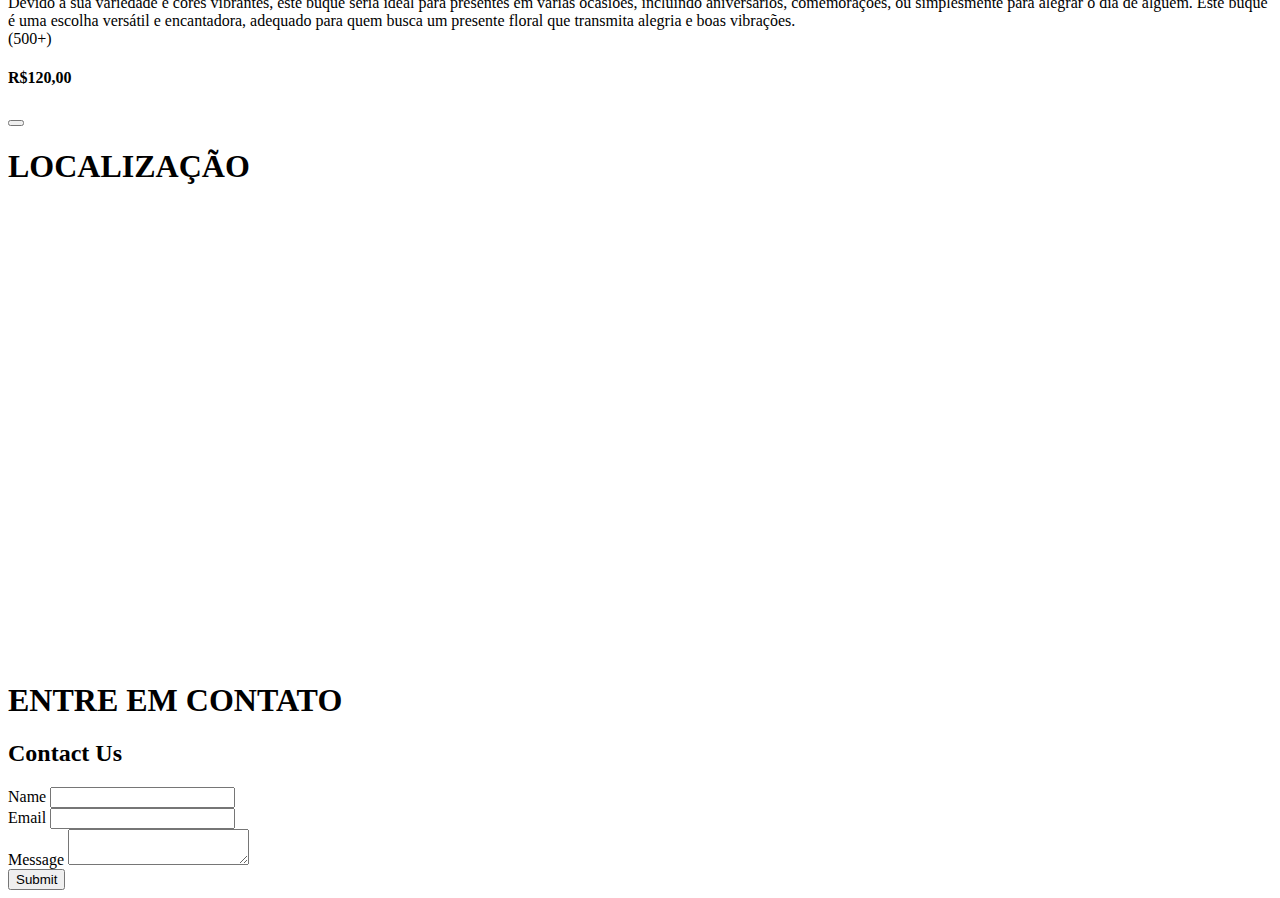
==== commit c055c027: "Update index.html" ====
--- a/index.html
+++ b/index.html
@@ -139,6 +139,62 @@
                     </div>
 
                     <div class="dish-price">
+                        <h4>R$110,00</h4>
+                        <button class="btn-default">
+                            <i class="fa-solid fa-basket-shopping"></i>
+                        </button>
+                    </div>
+                </div>
+
+                <div class="dish">
+                    <img src="imagem/bu4.jpg.png" class="dish-image" alt="">
+
+                    <h3 class="dish-title">
+                        15 Rosas Brancas.
+                    </h3>
+
+                    <span class="dish-description">
+                         Buquê de flores brancas para encantar o dia do seu presenteado. Este lindo apanhado com combinação harmoniosa de rosas nacionais, em meio à folhagens verdes de husco e galhos. Este lindo buquê será carinhosamente embalado pelos nossos floristas.
+                    </span>
+
+                    <div class="dish-rate">
+                        <i class="fa-solid fa-star"></i>
+                        <i class="fa-solid fa-star"></i>
+                        <i class="fa-solid fa-star"></i>
+                        <i class="fa-solid fa-star"></i>
+                        <i class="fa-solid fa-star"></i>
+                        <span>(500+)</span>
+                    </div>
+
+                    <div class="dish-price">
+                        <h4>R$99,00</h4>
+                        <button class="btn-default">
+                            <i class="fa-solid fa-basket-shopping"></i>
+                        </button>
+                    </div>
+                </div>
+
+                <div class="dish">
+                    <img src="imagem/bu5.jpg.png" class="dish-image" alt="">
+
+                    <h3 class="dish-title">
+                        Buquê FLlorisbella
+                    </h3>
+
+                    <span class="dish-description">
+                       uma combinação maravilhosa de flores nas cores rosa, lilás e branca com folhagens verdes exuberantes. especialmente criada para você enviar aos seus amigos, familiares, cônjuges ou namorada em ocasiões como um aniversário, uma data romântica ou até para dizer que está pensando naquela pessoa especial.
+                    </span>
+
+                    <div class="dish-rate">
+                        <i class="fa-solid fa-star"></i>
+                        <i class="fa-solid fa-star"></i>
+                        <i class="fa-solid fa-star"></i>
+                        <i class="fa-solid fa-star"></i>
+                        <i class="fa-solid fa-star"></i>
+                        <span>(500+)</span>
+                    </div>
+
+                    <div class="dish-price">
                         <h4>R$90,00</h4>
                         <button class="btn-default">
                             <i class="fa-solid fa-basket-shopping"></i>
@@ -147,83 +203,27 @@
                 </div>
 
                 <div class="dish">
-                    <img src="imagem/bu4.jpg.png" class="dish-image" alt="">
-
-                    <h3 class="dish-title">
-                        Lorem Ipsum
-                    </h3>
-
-                    <span class="dish-description">
-                        Lorem ipsum dolor sit amet consectetur adipisicing elit.
-                    </span>
-
-                    <div class="dish-rate">
-                        <i class="fa-solid fa-star"></i>
-                        <i class="fa-solid fa-star"></i>
-                        <i class="fa-solid fa-star"></i>
-                        <i class="fa-solid fa-star"></i>
-                        <i class="fa-solid fa-star"></i>
-                        <span>(500+)</span>
-                    </div>
-
-                    <div class="dish-price">
-                        <h4>R$99,00</h4>
-                        <button class="btn-default">
-                            <i class="fa-solid fa-basket-shopping"></i>
-                        </button>
-                    </div>
-                </div>
-
-                <div class="dish">
-                    <img src="imagem/bu5.jpg.png" class="dish-image" alt="">
-
-                    <h3 class="dish-title">
-                        Lorem Ipsum
-                    </h3>
-
-                    <span class="dish-description">
-                        Lorem ipsum dolor sit amet consectetur adipisicing elit.
-                    </span>
-
-                    <div class="dish-rate">
-                        <i class="fa-solid fa-star"></i>
-                        <i class="fa-solid fa-star"></i>
-                        <i class="fa-solid fa-star"></i>
-                        <i class="fa-solid fa-star"></i>
-                        <i class="fa-solid fa-star"></i>
-                        <span>(500+)</span>
-                    </div>
-
-                    <div class="dish-price">
-                        <h4>R$80,00</h4>
-                        <button class="btn-default">
-                            <i class="fa-solid fa-basket-shopping"></i>
-                        </button>
-                    </div>
-                </div>
-
-                <div class="dish">
                     <img src="imagem/bu6.jpg (2).png" class="dish-image" alt="">
 
                     <h3 class="dish-title">
-                        Lorem Ipsum
-                    </h3>
-
-                    <span class="dish-description">
-                        Lorem ipsum dolor sit amet consectetur adipisicing elit.
-                    </span>
-
-                    <div class="dish-rate">
-                        <i class="fa-solid fa-star"></i>
-                        <i class="fa-solid fa-star"></i>
-                        <i class="fa-solid fa-star"></i>
-                        <i class="fa-solid fa-star"></i>
-                        <i class="fa-solid fa-star"></i>
-                        <span>(500+)</span>
-                    </div>
-
-                    <div class="dish-price">
-                        <h4>R$70,00</h4>
+                       Buquê Silvestre
+                    </h3>
+
+                    <span class="dish-description">
+                        Devido à sua variedade e cores vibrantes, este buquê seria ideal para presentes em várias ocasiões, incluindo aniversários, comemorações, ou simplesmente para alegrar o dia de alguém. Este buquê é uma escolha versátil e encantadora, adequado para quem busca um presente floral que transmita alegria e boas vibrações.
+                    </span>
+
+                    <div class="dish-rate">
+                        <i class="fa-solid fa-star"></i>
+                        <i class="fa-solid fa-star"></i>
+                        <i class="fa-solid fa-star"></i>
+                        <i class="fa-solid fa-star"></i>
+                        <i class="fa-solid fa-star"></i>
+                        <span>(500+)</span>
+                    </div>
+
+                    <div class="dish-price">
+                        <h4>R$120,00</h4>
                         <button class="btn-default">
                             <i class="fa-solid fa-basket-shopping"></i>
                         </button>
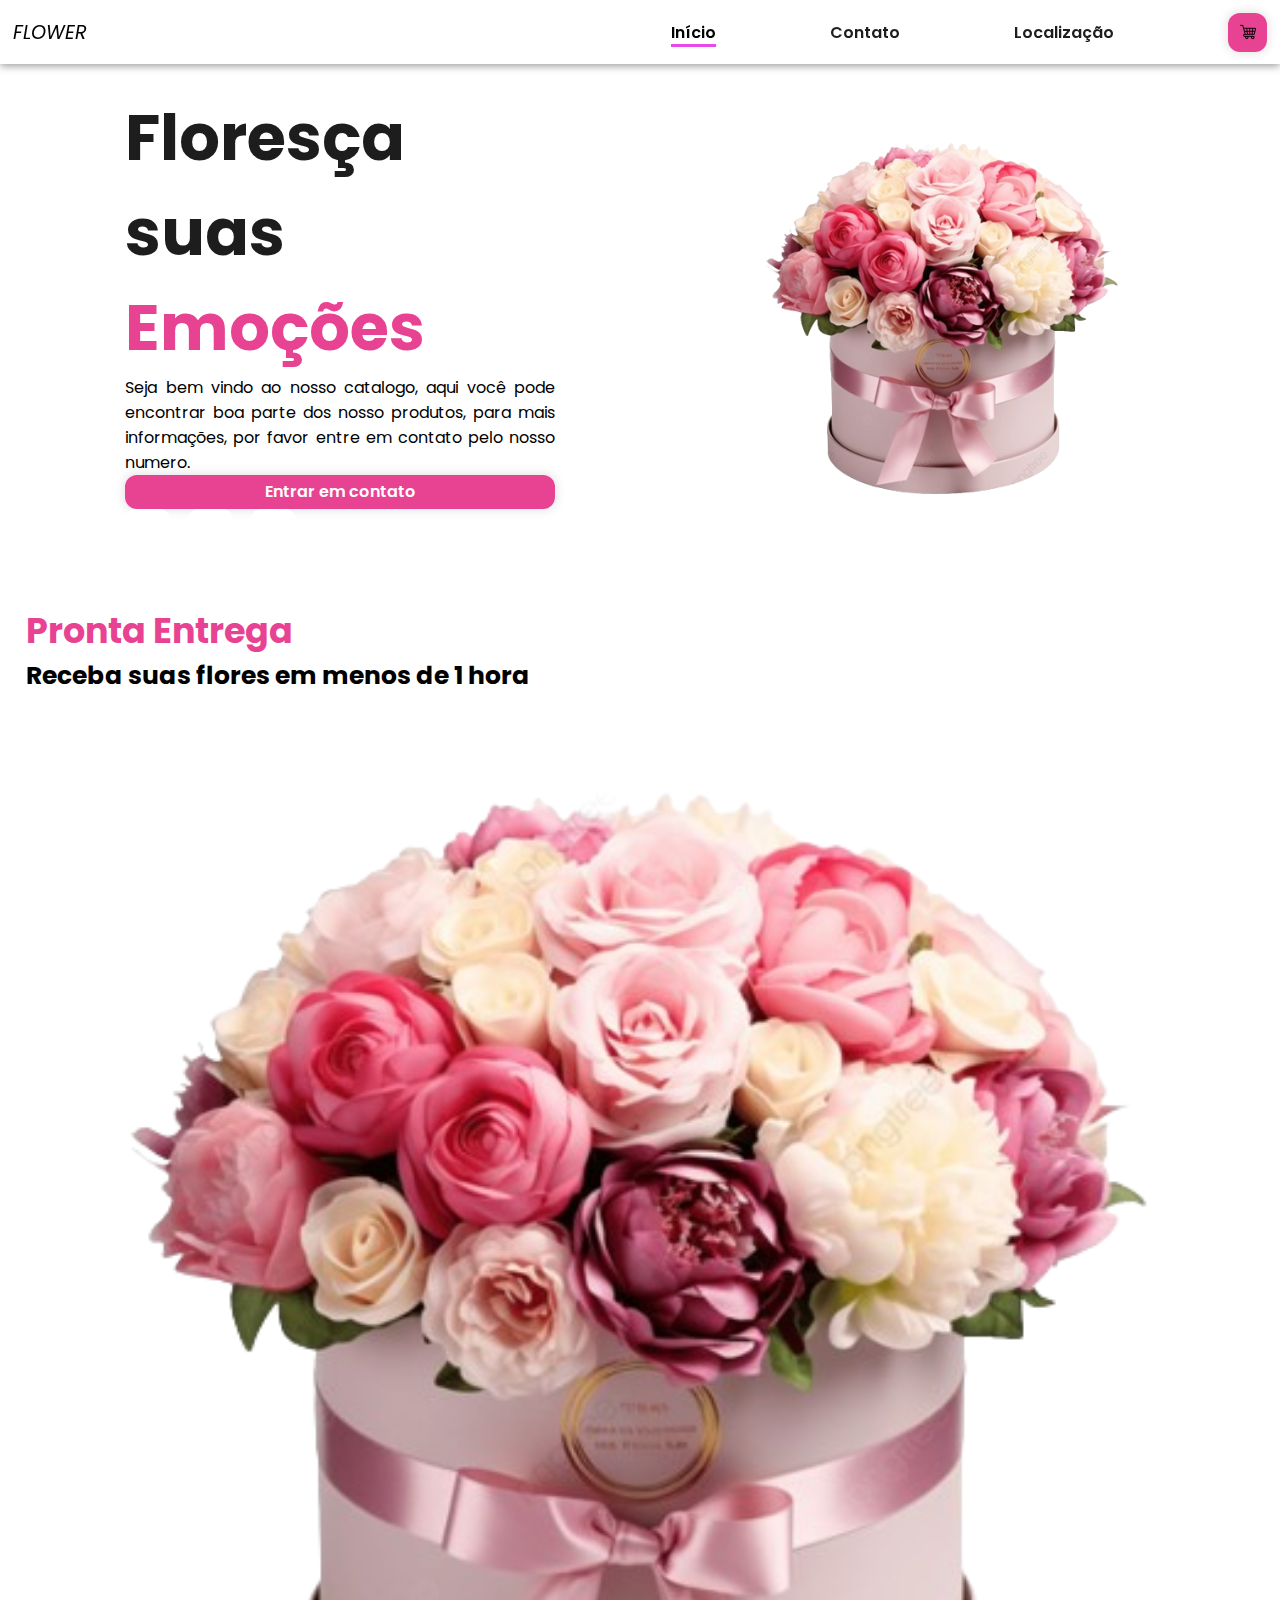
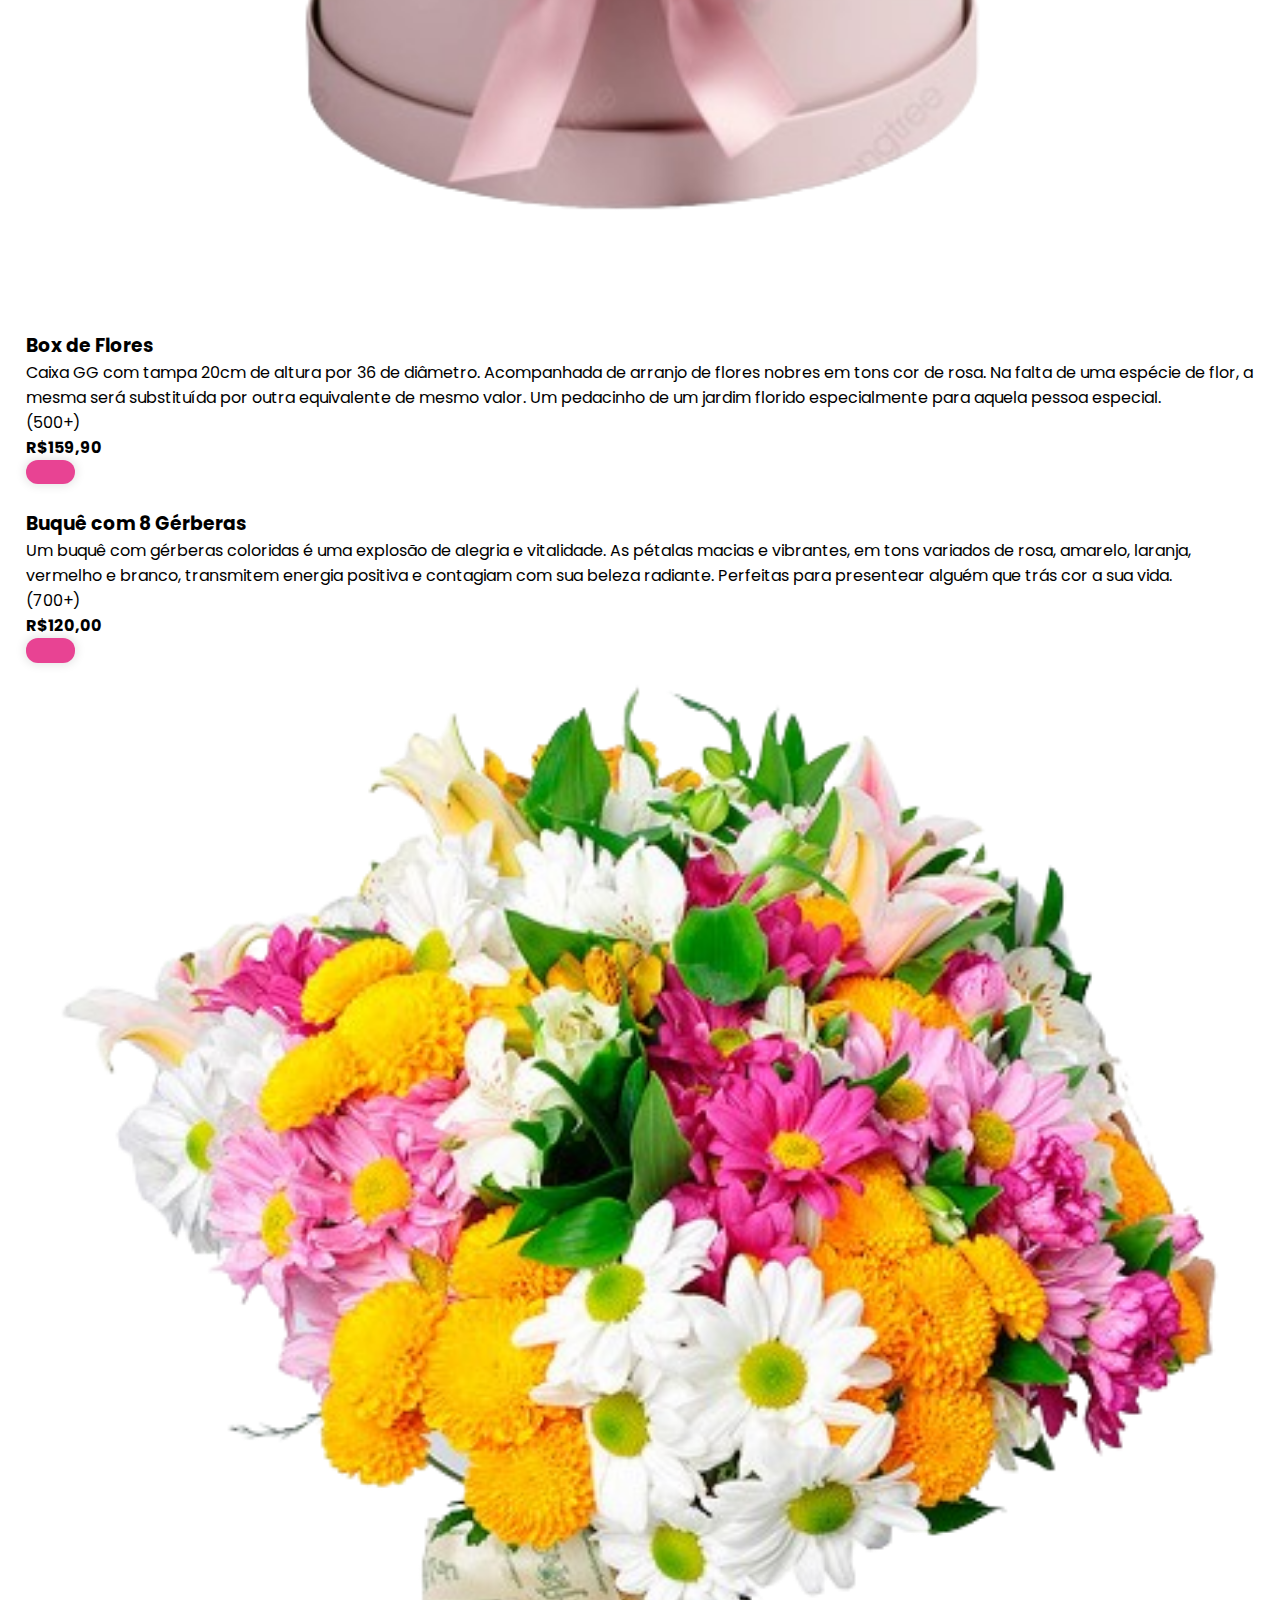
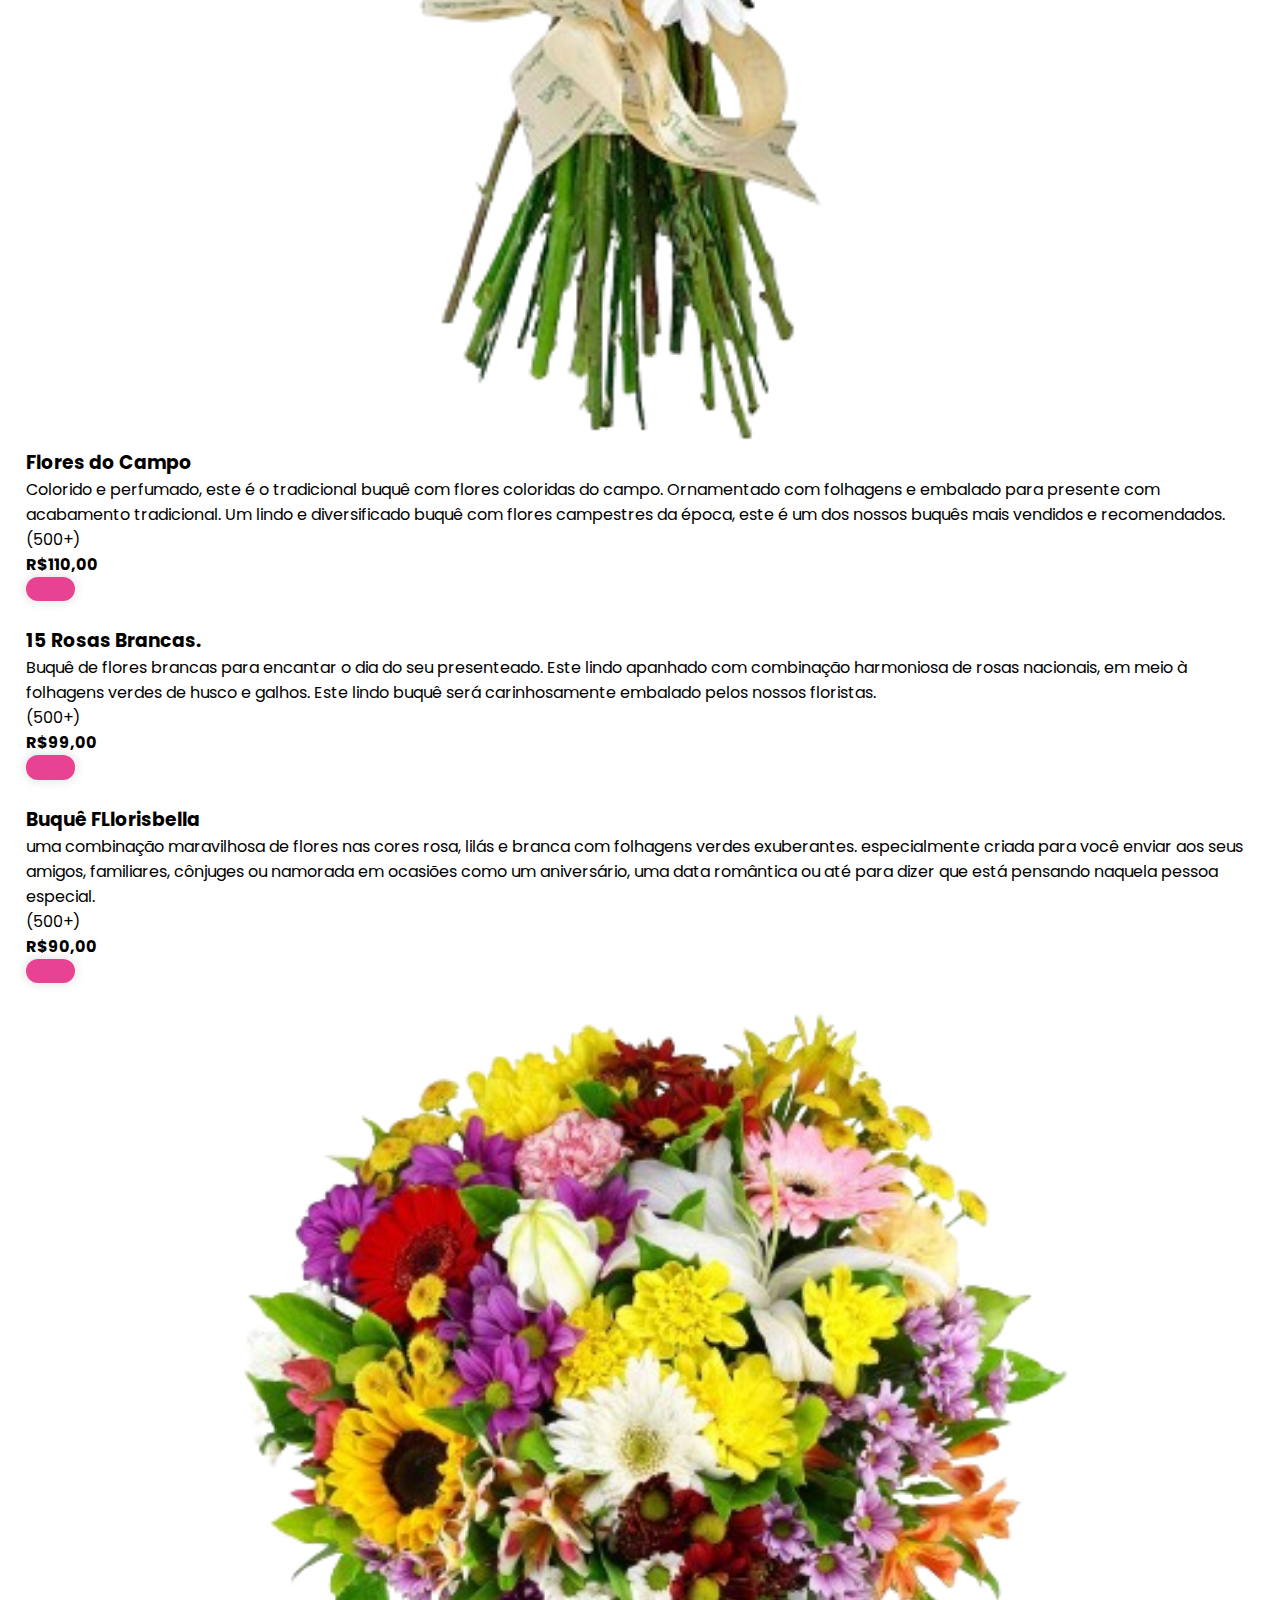
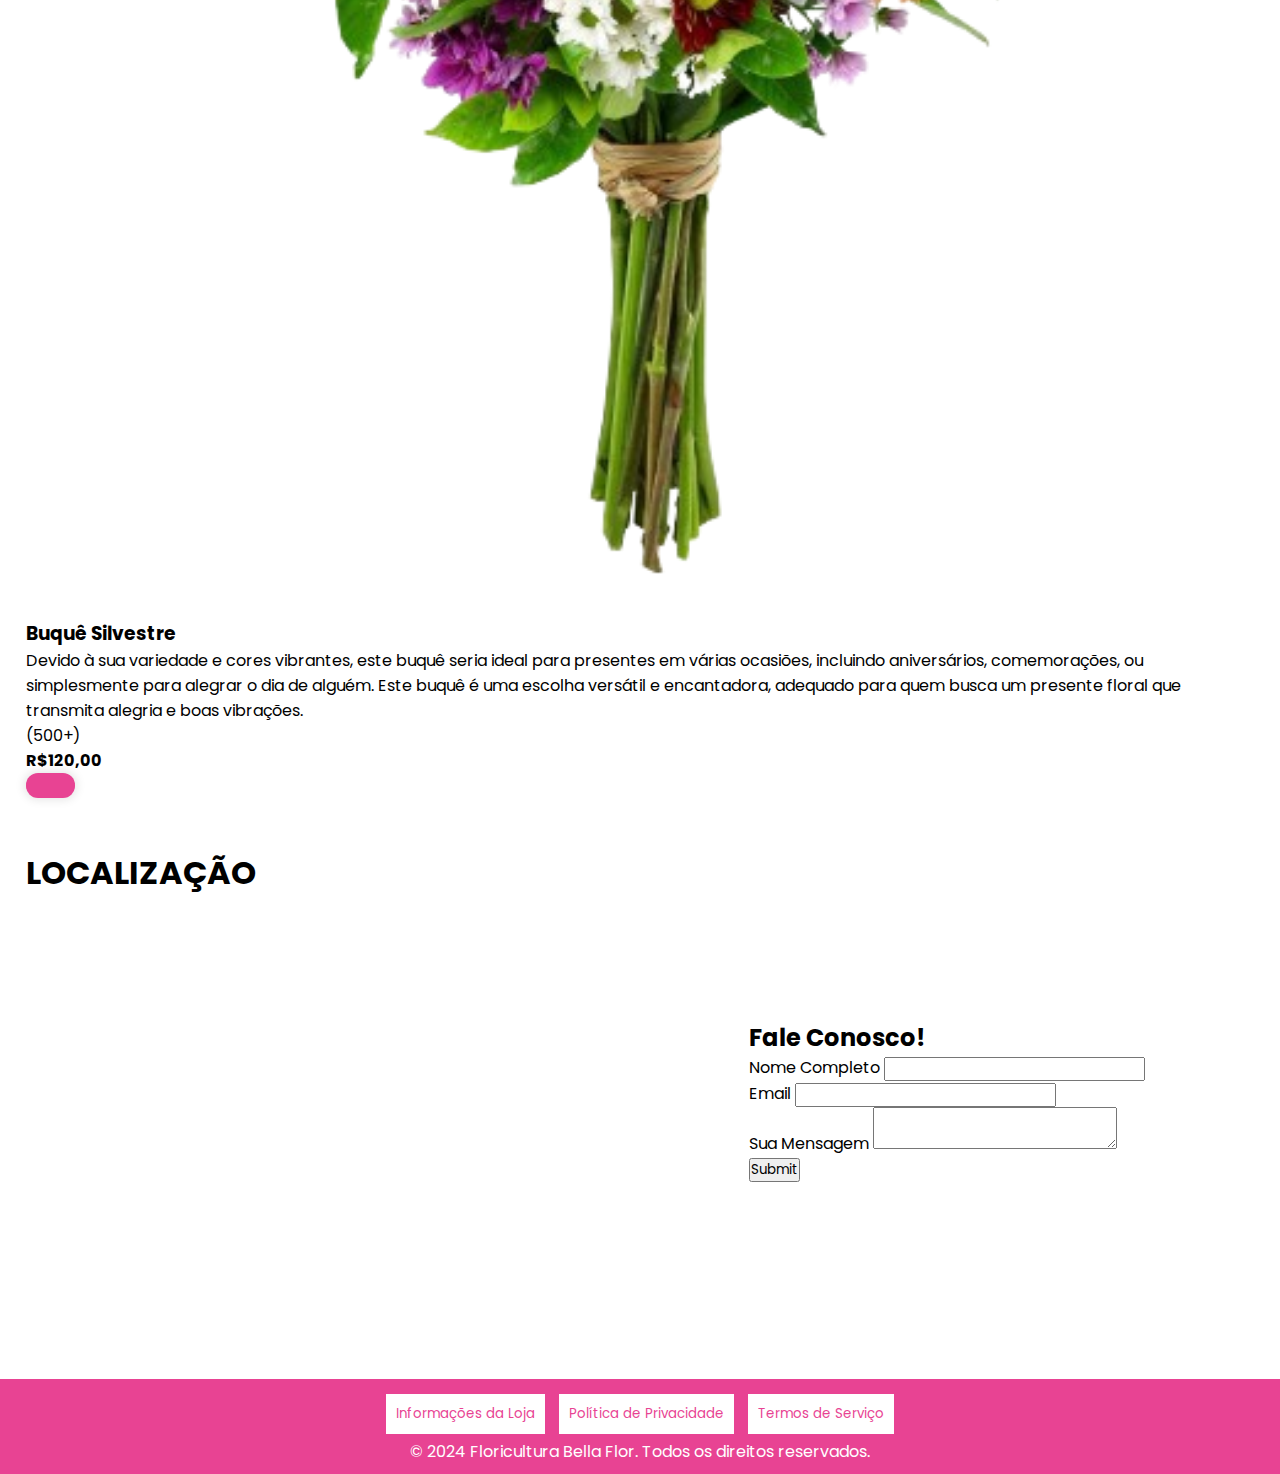
==== commit f5dd9436: "add: Carrinho, Footer e imagens." ====
--- a/index.html
+++ b/index.html
@@ -10,7 +10,9 @@
    <link rel="stylesheet" href="Styles/opcoes.css">
    <link rel="stylesheet" href="Styles/Localizacao.css">
    <link rel="stylesheet" href="Styles/form.css">
+   <link rel="stylesheet" href="Styles/footer.css">
     <title>Catalogo Flores</title>
+    <link rel="shortcut icon" type="image/jpg" href="imagem/rosa.jpg.png"/>
 </head>
 <body>
     <header>
@@ -18,7 +20,7 @@
             <i class="fa-solid fa-flower" style=color:black; id= "nav_logo">FLOWER</i>
             <ul id="nav-list">
                 <li class="nav-item active">
-                <a href="">Início</a>
+                <a href="index.html">Início</a>
                 </li>
                 <li class="nav-item">
                     <a href="#section_contact">Contato</a>
@@ -26,8 +28,8 @@
                 <li class="nav-item">
                     <a href="#section_contact">Localização</a>
                 </li>
-                <button class="btn-default">
-                    Encomende aqui
+                <button onclick="window.location.href='//127.0.0.1:5500/cart.html'" class="btn-default-2">
+                    <img src="imagem/carrinho-de-compras.png" alt="" style="width: 1rem;">
                 </button>
             </ul>
         </nav>
@@ -240,12 +242,12 @@
             </div>
             <div id="section_contact">
                 <form> 
-                    <h1 name="#Contato" > ENTRE EM CONTATO</h1>
+                    <h1 name="#Contato"></h1>
                     <div class="form-container">
-                        <h2>Contact Us</h2>
+                        <h2>Fale Conosco!</h2>
                         <div class="form-group">
                             <i class="fa-solid fa-user"></i>
-                            <label for="name">Name</label>
+                            <label for="name">Nome Completo</label>
                             <input type="text" id="name" name="name" required>
                         </div>
                         <div class="form-group">
@@ -255,7 +257,7 @@
                         </div>
                         <div class="form-group">
                             <i class="fa-solid fa-comments"></i>
-                            <label for="message">Message</label>
+                            <label for="message">Sua Mensagem</label>
                             <textarea id="message" name="message" required></textarea>
                         </div>
                         <button type="submit" class="submit-btn">Submit</button>
@@ -266,5 +268,27 @@
     </header>
 </body>
 <footer>
+    <button onclick="toggleSection('section1')">Informações da Loja</button>
+    <button onclick="toggleSection('section2')">Política de Privacidade</button>
+    <button onclick="toggleSection('section3')">Termos de Serviço</button>
+    
+    <div id="section1" class="footer-section">
+        <h3>Informações da Loja</h3>
+        <p>Endereço: Rua das Flores, 123 - Centro, Cidade Exemplo</p>
+        <button onclick="toggleSection('section1')">Fechar</button>
+    </div>
+    <div id="section2" class="footer-section">
+        <h3>Política de Privacidade</h3>
+        <p>Nós respeitamos sua privacidade e estamos comprometidos em protegê-la.</p>
+        <button onclick="toggleSection('section2')">Fechar</button>
+    </div>
+    <div id="section3" class="footer-section">
+        <h3>Termos de Serviço</h3>
+        <p>Leia nossos termos de serviço para entender seus direitos e responsabilidades.</p>
+        <button onclick="toggleSection('section3')">Fechar</button>
+    </div>
+    
+    <p>&copy; 2024 Floricultura Bella Flor. Todos os direitos reservados.</p>
 </footer>
+<script src="script.js"></script>
 </html>
--- a/Styles/home.css
+++ b/Styles/home.css
@@ -65,6 +65,7 @@
     }
     #cta{
         width: 100%;
+        gap: .75rem; 
     }
     #banner img{
         display: none;
--- a/Styles/styles.css
+++ b/Styles/styles.css
@@ -0,0 +1,116 @@
+@import url('https://fonts.googleapis.com/css2?family=Poppins:ital,wght@0,100;0,200;0,300;0,400;0,500;0,600;0,700;0,800;0,900;1,100;1,200;1,300;1,400;1,500;1,600;1,700;1,800;1,900&display=swap');
+
+*{
+    font-family: 'Poppins', sans-serif;
+    margin: 0;
+    padding: 0;
+    box-sizing: border-box;
+}
+body{
+    background-color: white;
+}
+section{
+    padding: 2%;
+}
+
+content{
+    display: flex;
+}
+
+.btn-default{
+    border: none;
+    display: flex;
+    align-items: center;
+    justify-content: center;
+    background-color: #e84393;
+    border-radius: 12px;
+    padding: 1% 2%;
+    font-weight: 600;
+    font-size: 100%;
+    box-shadow: 0px 0px 10px 2px rgba(0,0,0,0.1);
+    cursor: pointer;
+    text-wrap: nowrap;
+    text-decoration: none;
+    color: white;
+    transition: background-color .3s ease;
+}
+.btn-default:hover{
+    background-color: pink;
+}
+
+.btn-default-2{
+    border: none;
+    display: flex;
+    align-items: center;
+    justify-content: center;
+    background-color: #e84393;
+    border-radius: 12px;
+    padding: 1%;
+    font-weight: 600;
+    font-size: 100%;
+    box-shadow: 0px 0px 10px 2px rgba(0,0,0,0.1);
+    cursor: pointer;
+    text-wrap: nowrap;
+    text-decoration: none;
+    color: white;
+    transition: background-color .3s ease;
+    width: min-content;
+}
+
+.social-media-buttons {
+    display: flex;
+    gap: 18px;
+}
+.social-media-buttons a {
+    display: flex;
+    align-items: center;
+    justify-content: center;
+    width: 45px;
+    height: 45px;
+    background-color: #fff;
+    font-size: 1.25rem;
+    border-radius: 10px;
+    text-decoration: none;
+    color: #1d1d1d;
+    box-shadow: opx 0px 12px 4px rgba(0,0,0,0.1);
+}
+.section-title{
+    color: #e84393;
+    font-size: 2.187rem;
+}
+.section-subtitle{
+    font-size: 1.563rem;
+}
+
+.dish-image{
+    width: 100%;
+}
+
+#locaConta{
+    display: flex;
+    justify-content: space-evenly;
+    align-items: center;
+    width: 100%;
+}
+
+@media screen and (max-width: 769px) {
+    #locaConta{
+        flex-direction: column;
+    }
+    
+}
+
+#section_localização{
+    align-items: center;
+    width: 90%;
+}
+
+#section_contact{
+    display: flex;
+    justify-content: center;
+    width: 90%;
+}
+
+footer{
+    background-color: rgb(71, 71, 71);
+}
--- a/Styles/footer.css
+++ b/Styles/footer.css
@@ -0,0 +1,52 @@
+footer {
+    background-color: #e84393;
+    color: white;
+    text-align: center;
+    padding: 10px 0;
+    position: relative;
+    width: 100%;
+}
+
+footer button {
+    background-color: white;
+    color: #e84393;
+    border: none;
+    padding: 10px;
+    margin: 5px;
+    cursor: pointer;
+}
+
+footer button:hover {
+    background-color: #f0f0f0;
+}
+
+.footer-section {
+    display: none;
+    background-color: #f7f7f7;
+    padding: 20px;
+    border: 1px solid #ddd;
+    margin-top: 10px;
+    color: #333;
+    text-align: left;
+}
+
+.footer-section h3 {
+    color: #e84393;
+}
+
+.footer-section p {
+    margin: 0;
+}
+
+.footer-section button {
+    background-color: #e84393;
+    color: white;
+    border: none;
+    padding: 5px 10px;
+    cursor: pointer;
+    margin-top: 10px;
+}
+
+.footer-section button:hover {
+    background-color: #d7377b;
+}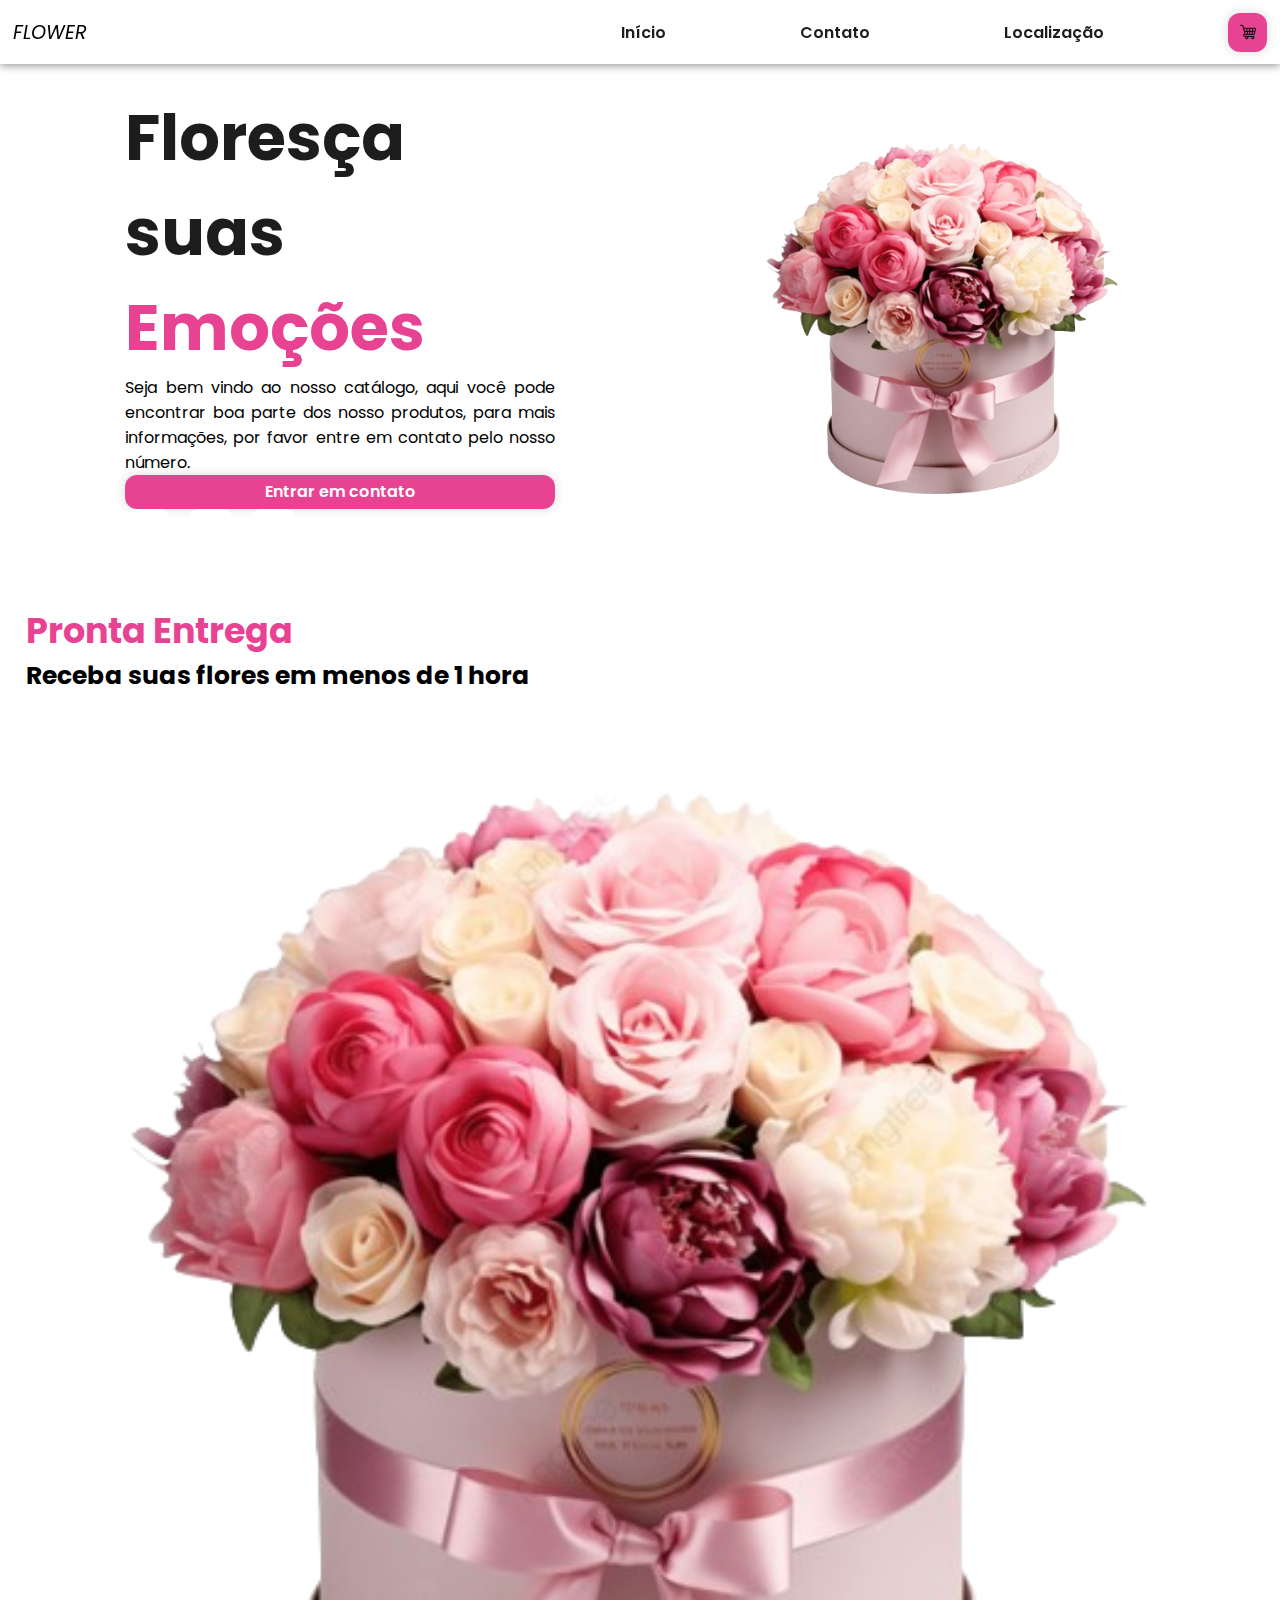
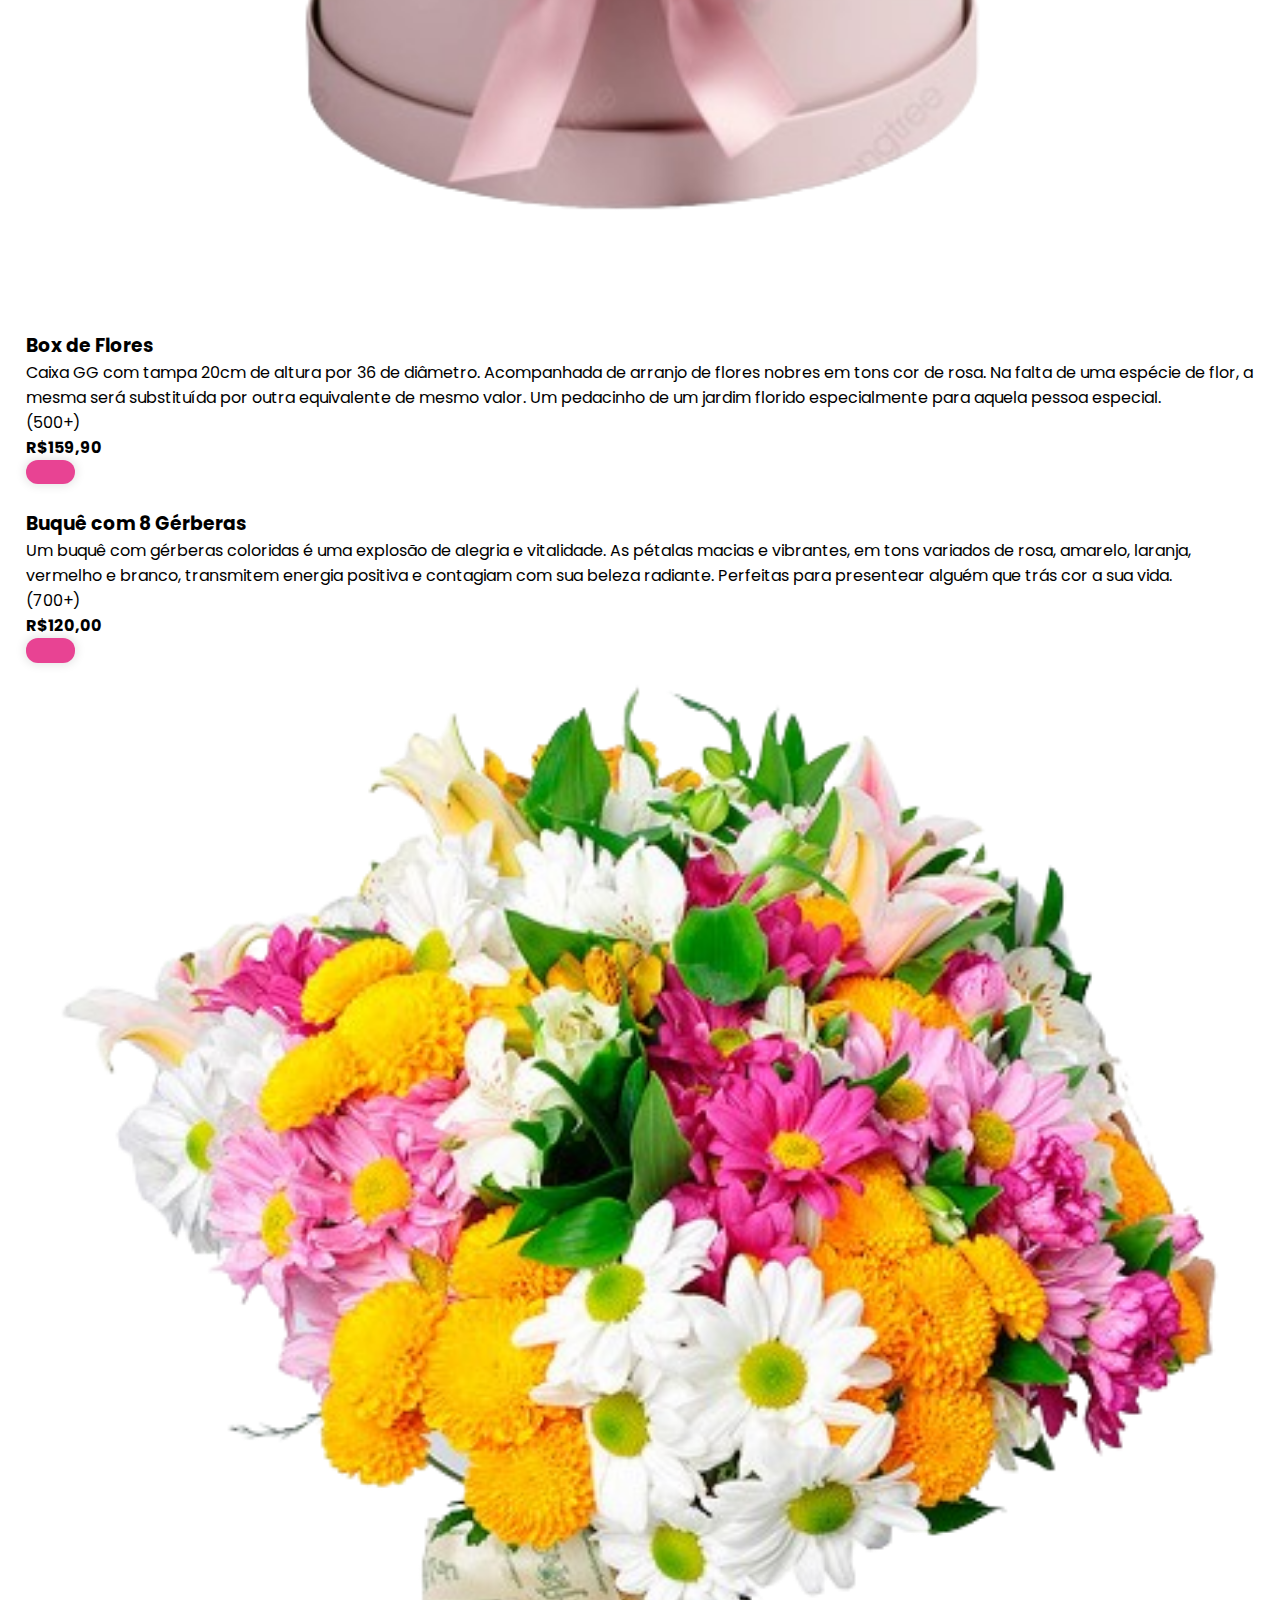
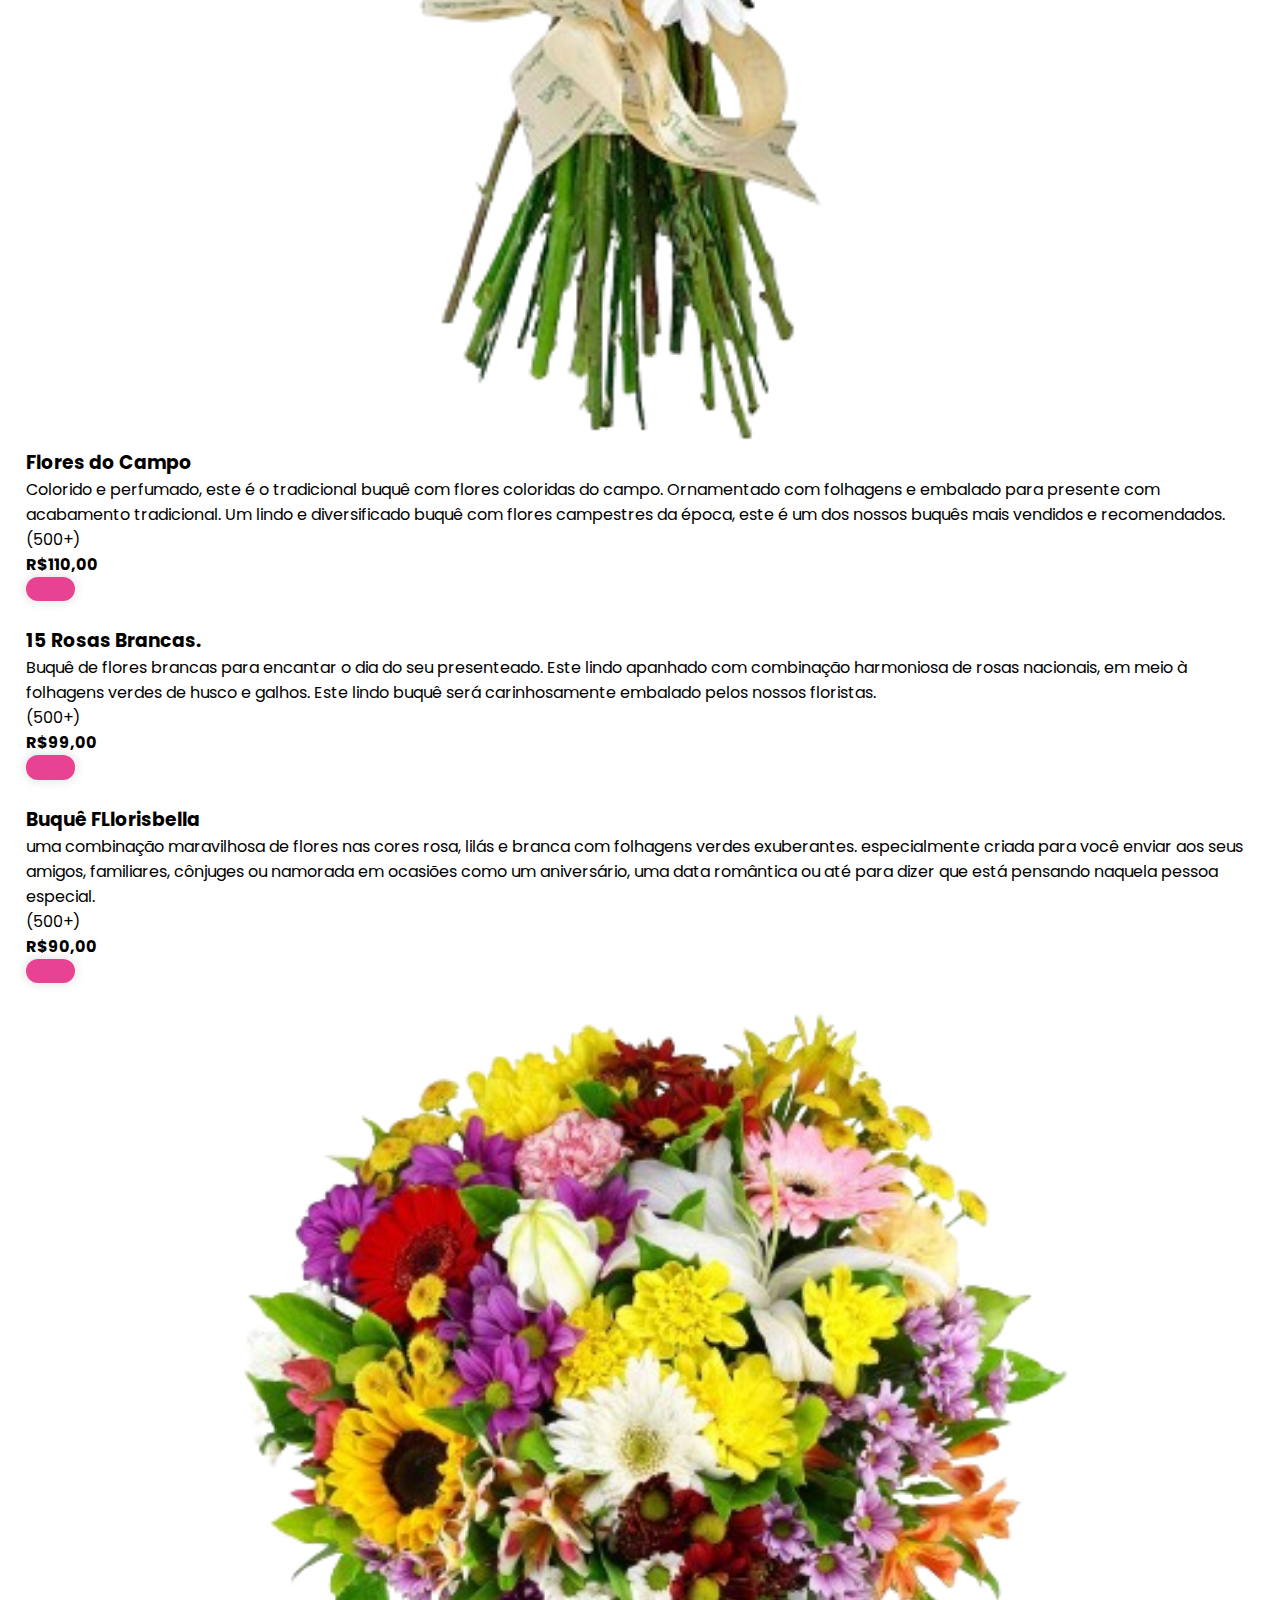
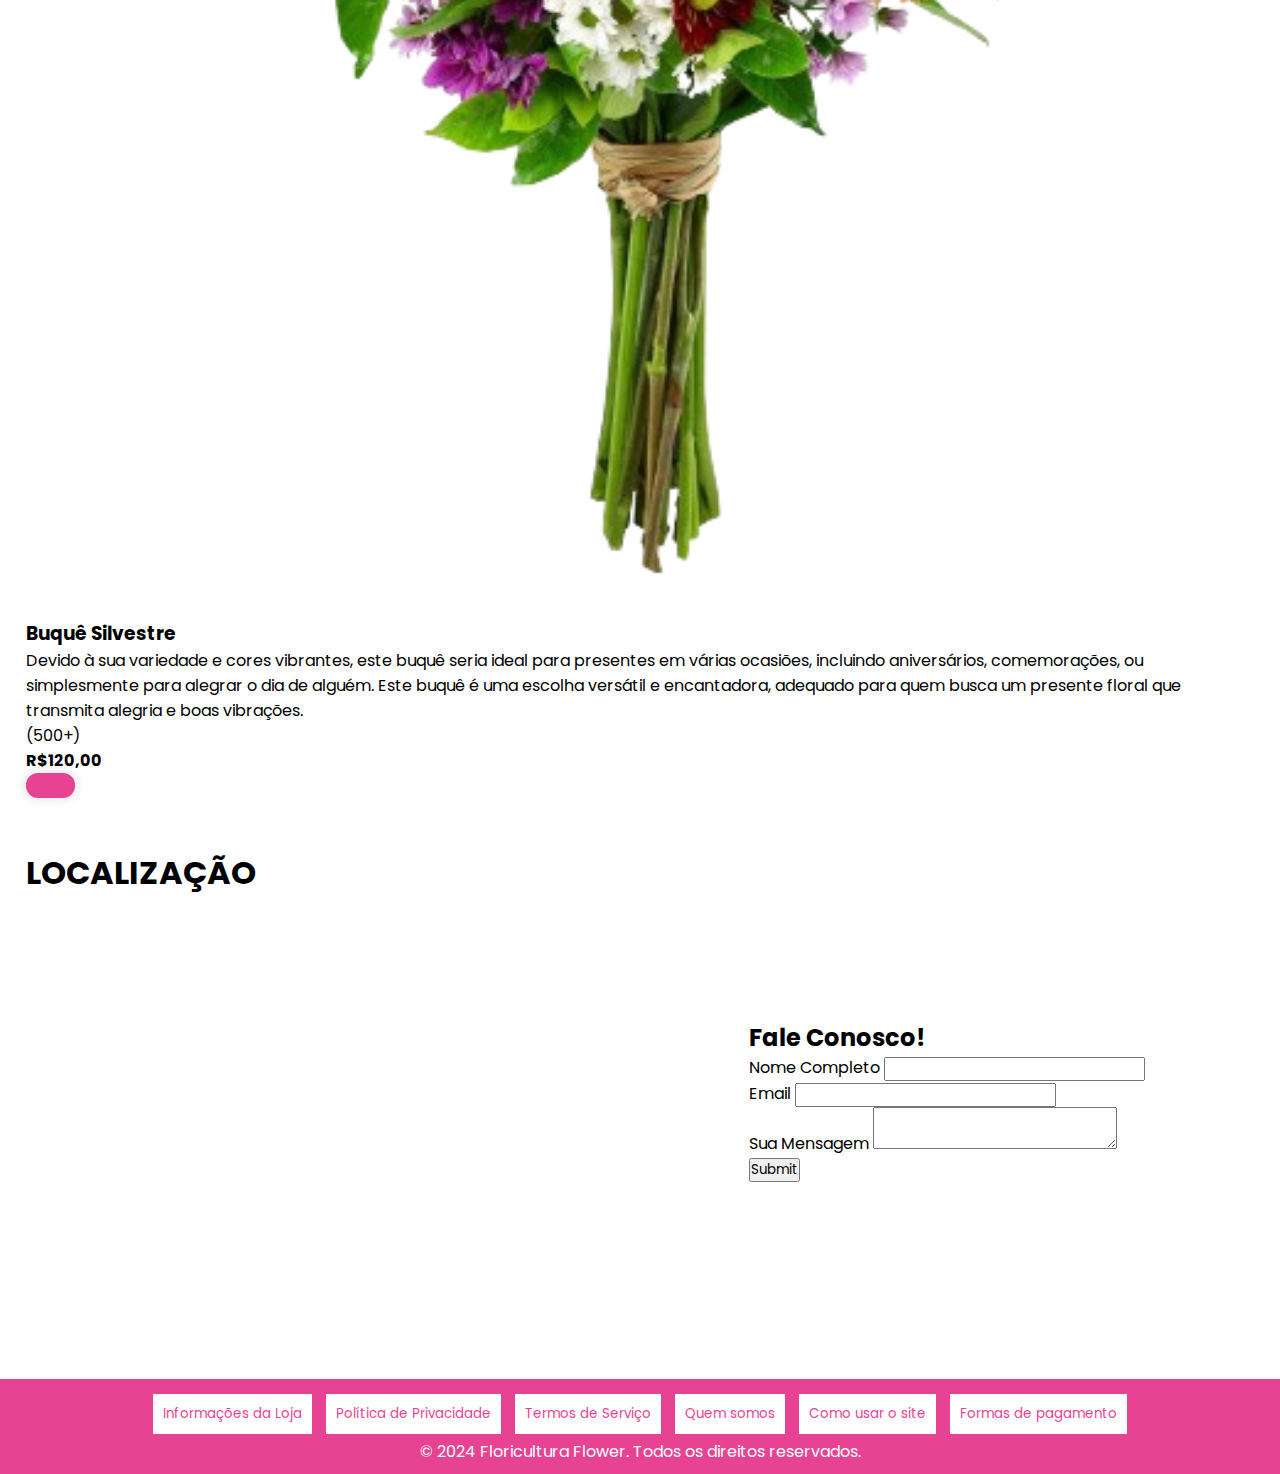
==== commit d948ce52: "Site final" ====
--- a/index.html
+++ b/index.html
@@ -11,7 +11,7 @@
    <link rel="stylesheet" href="Styles/Localizacao.css">
    <link rel="stylesheet" href="Styles/form.css">
    <link rel="stylesheet" href="Styles/footer.css">
-    <title>Catalogo Flores</title>
+    <title>Catálogo Flores</title>
     <link rel="shortcut icon" type="image/jpg" href="imagem/rosa.jpg.png"/>
 </head>
 <body>
@@ -19,16 +19,19 @@
         <nav id="navbar">
             <i class="fa-solid fa-flower" style=color:black; id= "nav_logo">FLOWER</i>
             <ul id="nav-list">
-                <li class="nav-item active">
-                <a href="index.html">Início</a>
+                <li class="nav-item">
+                    <a class="nav-button" onclick="CheckPage(document.location.href)">Início </a>
+                    <div id="index" class="underline"></div>
                 </li>
                 <li class="nav-item">
-                    <a href="#section_contact">Contato</a>
+                    <a class="nav-button" onclick="window.location.href = window.location.pathname + '#section_contact'">Contato</a>
+                    <div id="Cona" class="underline"></div>
                 </li>
                 <li class="nav-item">
-                    <a href="#section_contact">Localização</a>
+                    <a class="nav-button" onclick="window.location.href = window.location.pathname + '#section_contact'" href="#section_contact">Localização</a>
+                    <div class="underline"></div>
                 </li>
-                <button onclick="window.location.href='//127.0.0.1:5500/cart.html'" class="btn-default-2">
+                <button onclick="window.location.href='cart.html'" class="btn-default-2">
                     <img src="imagem/carrinho-de-compras.png" alt="" style="width: 1rem;">
                 </button>
             </ul>
@@ -38,7 +41,7 @@
             <div id="cta">
              <h1 class="title">Floresça suas <span>Emoções</span></h1>
              <p class="description">
-               <p> Seja bem vindo ao nosso catalogo, aqui você pode encontrar boa parte dos nosso produtos, para mais informações, por favor entre em contato pelo nosso numero.</p>
+               <p> Seja bem vindo ao nosso catálogo, aqui você pode encontrar boa parte dos nosso produtos, para mais informações, por favor entre em contato pelo nosso número.</p>
 
                  <div id="cta-buttons">
                     <a href="#" class="btn-default">
@@ -271,7 +274,10 @@
     <button onclick="toggleSection('section1')">Informações da Loja</button>
     <button onclick="toggleSection('section2')">Política de Privacidade</button>
     <button onclick="toggleSection('section3')">Termos de Serviço</button>
-    
+    <button onclick="toggleSection('section4')">Quem somos</button>
+    <button onclick="toggleSection('section5')">Como usar o site</button>
+    <button onclick="toggleSection('section6')">Formas de pagamento</button>
+
     <div id="section1" class="footer-section">
         <h3>Informações da Loja</h3>
         <p>Endereço: Rua das Flores, 123 - Centro, Cidade Exemplo</p>
@@ -287,8 +293,23 @@
         <p>Leia nossos termos de serviço para entender seus direitos e responsabilidades.</p>
         <button onclick="toggleSection('section3')">Fechar</button>
     </div>
+    <div id="section4" class="footer-section">
+        <h3>Quem somos</h3>
+        <p>Uma empresa focada em entregar produtos de qualidade que deixem a vida dos nosso clientes perfumados.</p>
+        <button onclick="toggleSection('section4')">Fechar</button>
+    </div>
+    <div id="section5" class="footer-section">
+        <h3>Como usar o site</h3>
+        <p>Você pode adicionar os items ao carrinho e remove-los conforme quiser, para acessar o carrinho, na pagina principal, clique no botão superior direito da página.</p>
+        <button onclick="toggleSection('section5')">Fechar</button>
+    </div>
+    <div id="section6" class="footer-section">
+        <h3>Formas de Pagamento</h3>
+        <p>Aceitamos pagamentos em forma de cartão (Crédio/débito) e em pix através da API do SumUp, uma mediadora de pagamentos online.</p>
+        <button onclick="toggleSection('section6')">Fechar</button>
+    </div>
     
-    <p>&copy; 2024 Floricultura Bella Flor. Todos os direitos reservados.</p>
+    <p>&copy; 2024 Floricultura Flower. Todos os direitos reservados.</p>
 </footer>
 <script src="script.js"></script>
 </html>
--- a/Styles/header.css
+++ b/Styles/header.css
@@ -28,13 +28,37 @@
     gap: 10%;
     width: 100%;
     font-size: 100%;
+    margin: 0;
+    padding: 0;
 }
 .nav-item a{
     text-decoration: none;
     color: #1d1d1d;
     font-weight: 600;
 }
-.nav-item.active a {
+
+.nav-item {
+    position: relative;
+}
+
+.nav-button {
+    text-decoration: none;
     color: black;
-    border-bottom: 3px solid #e849e8;
+    padding: 5px 10px;
+    display: block; /* torna o link um elemento de bloco para ocupar toda a largura do pai */
 }
+
+.underline {
+    position: absolute;
+    bottom: -5px;
+    left: 0;
+    width: 0;
+    height: 3px;
+    background-color: #e84393;
+    transition: width 0.3s ease;
+    z-index: -1;
+}
+
+.nav-item.active .underline {
+    width: 100%;
+}
--- a/Styles/footer.css
+++ b/Styles/footer.css
@@ -42,7 +42,7 @@
     background-color: #e84393;
     color: white;
     border: none;
-    padding: 5px 10px;
+    padding: 06px 10px;
     cursor: pointer;
     margin-top: 10px;
 }
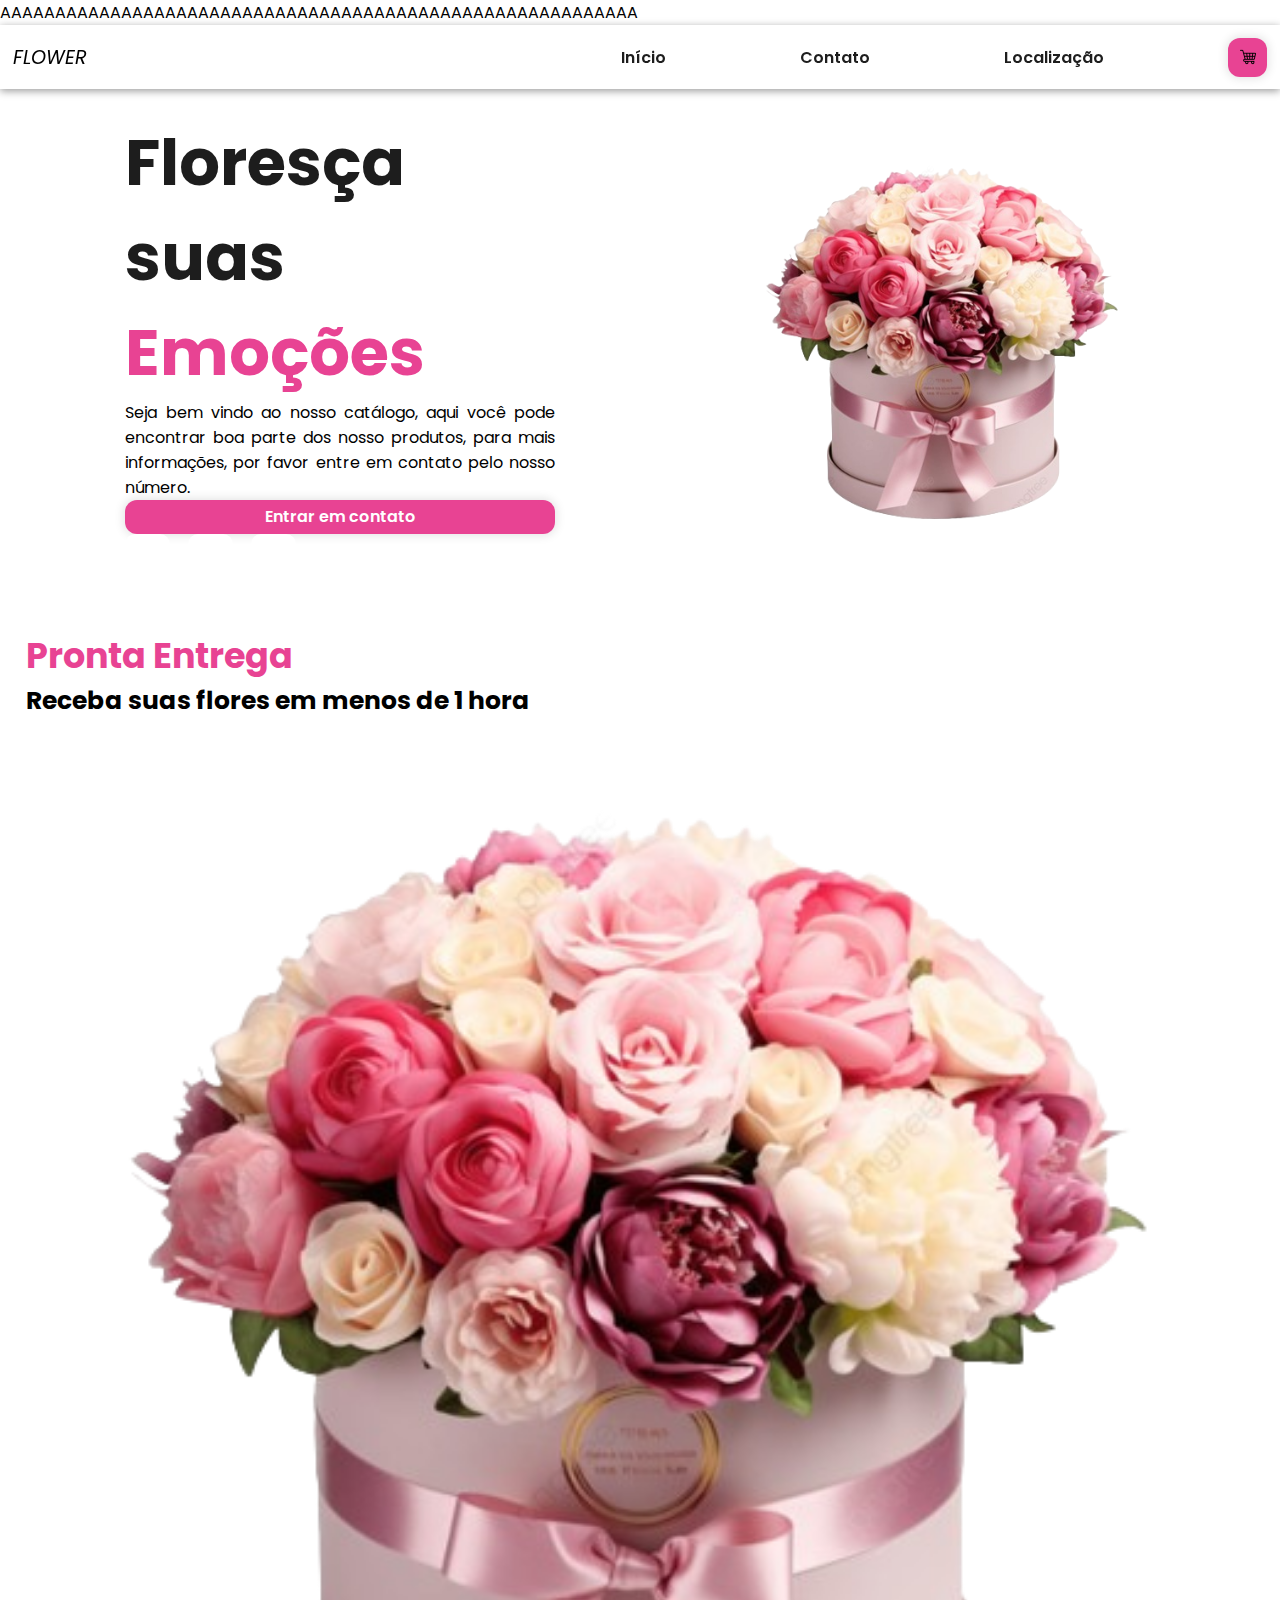
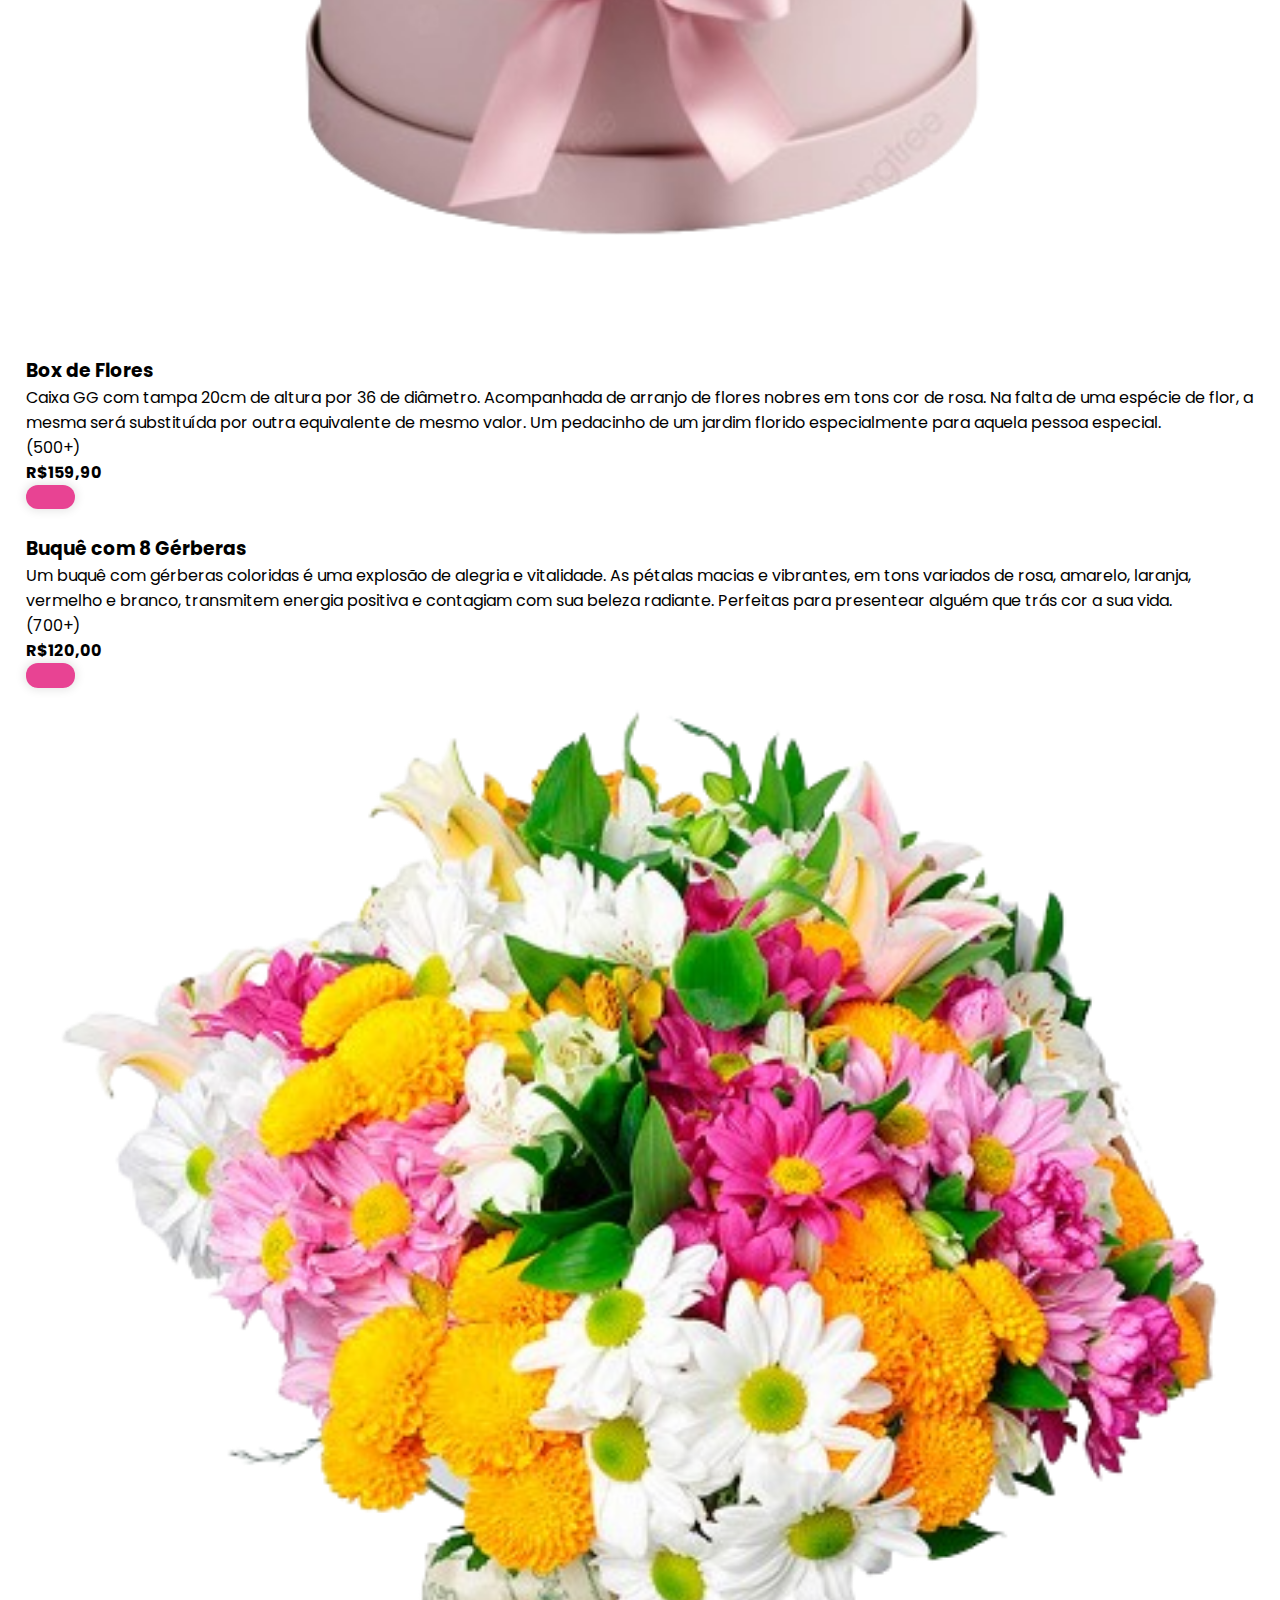
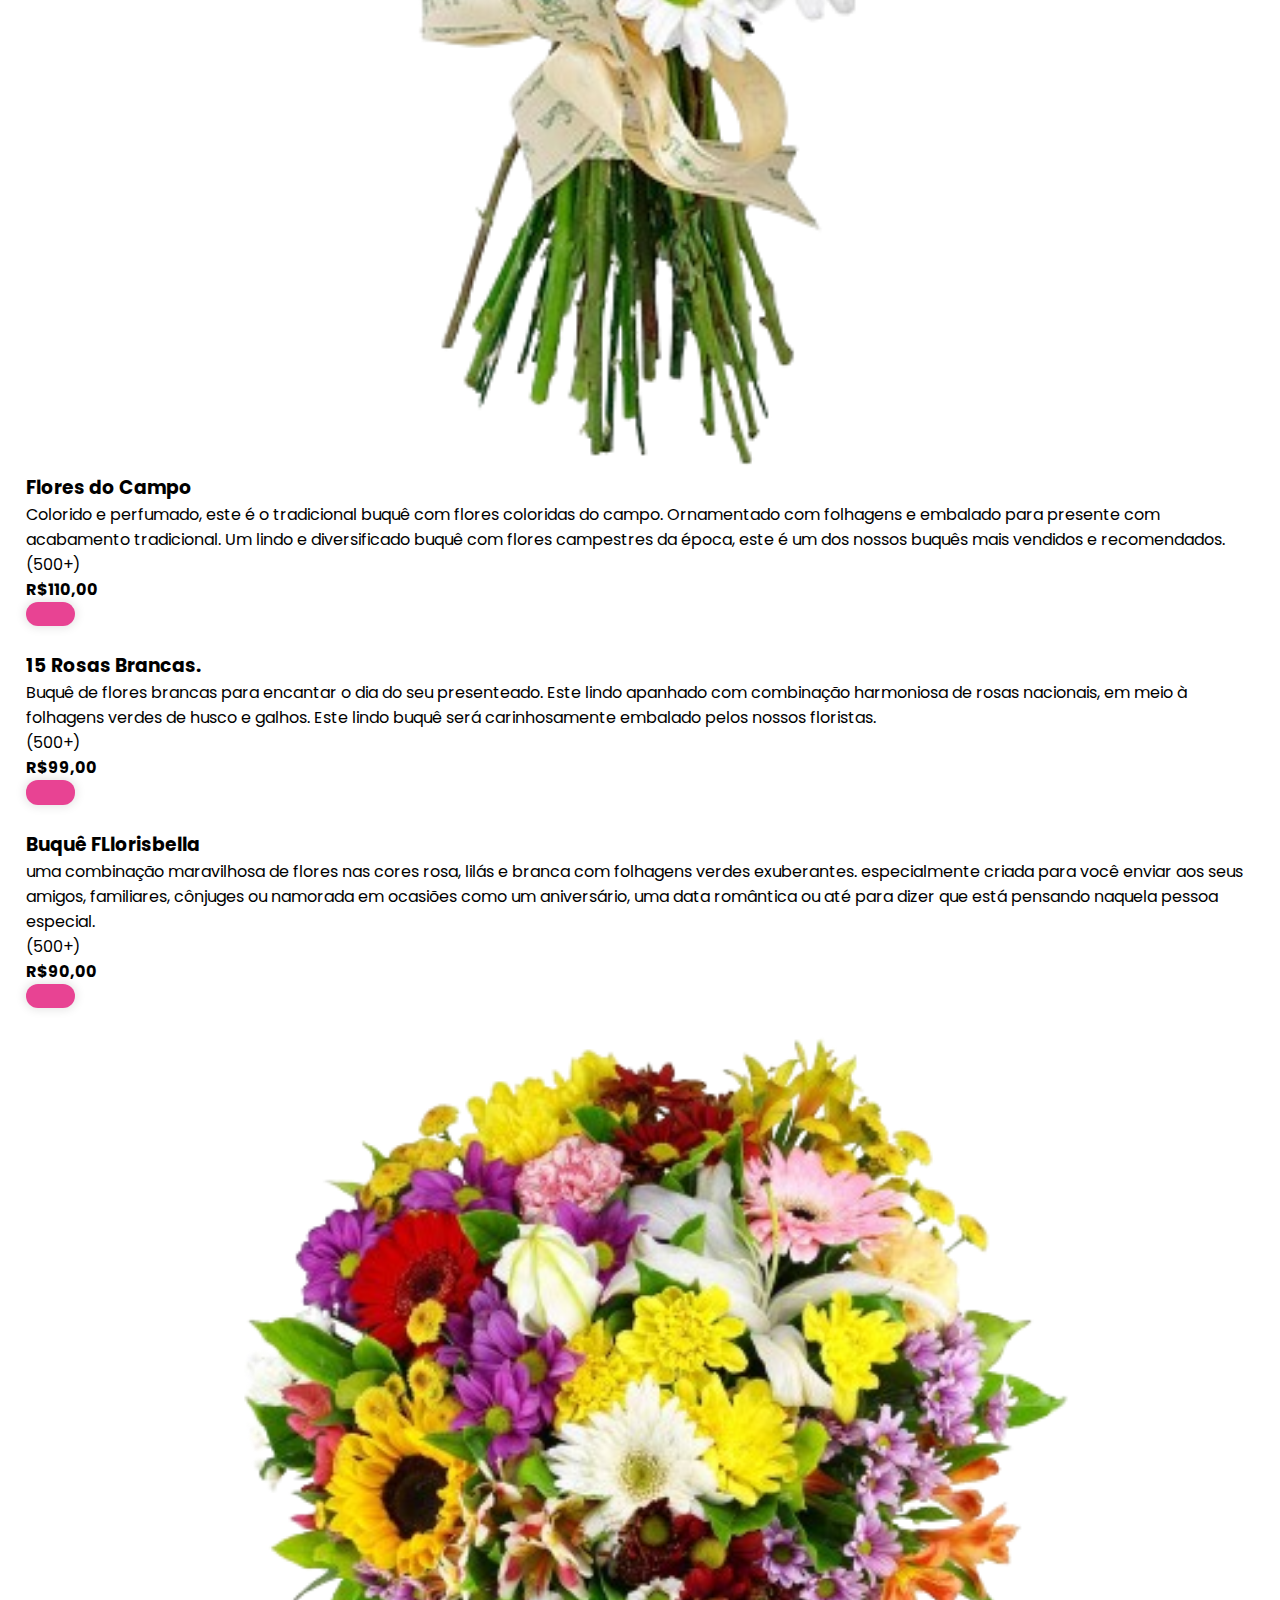
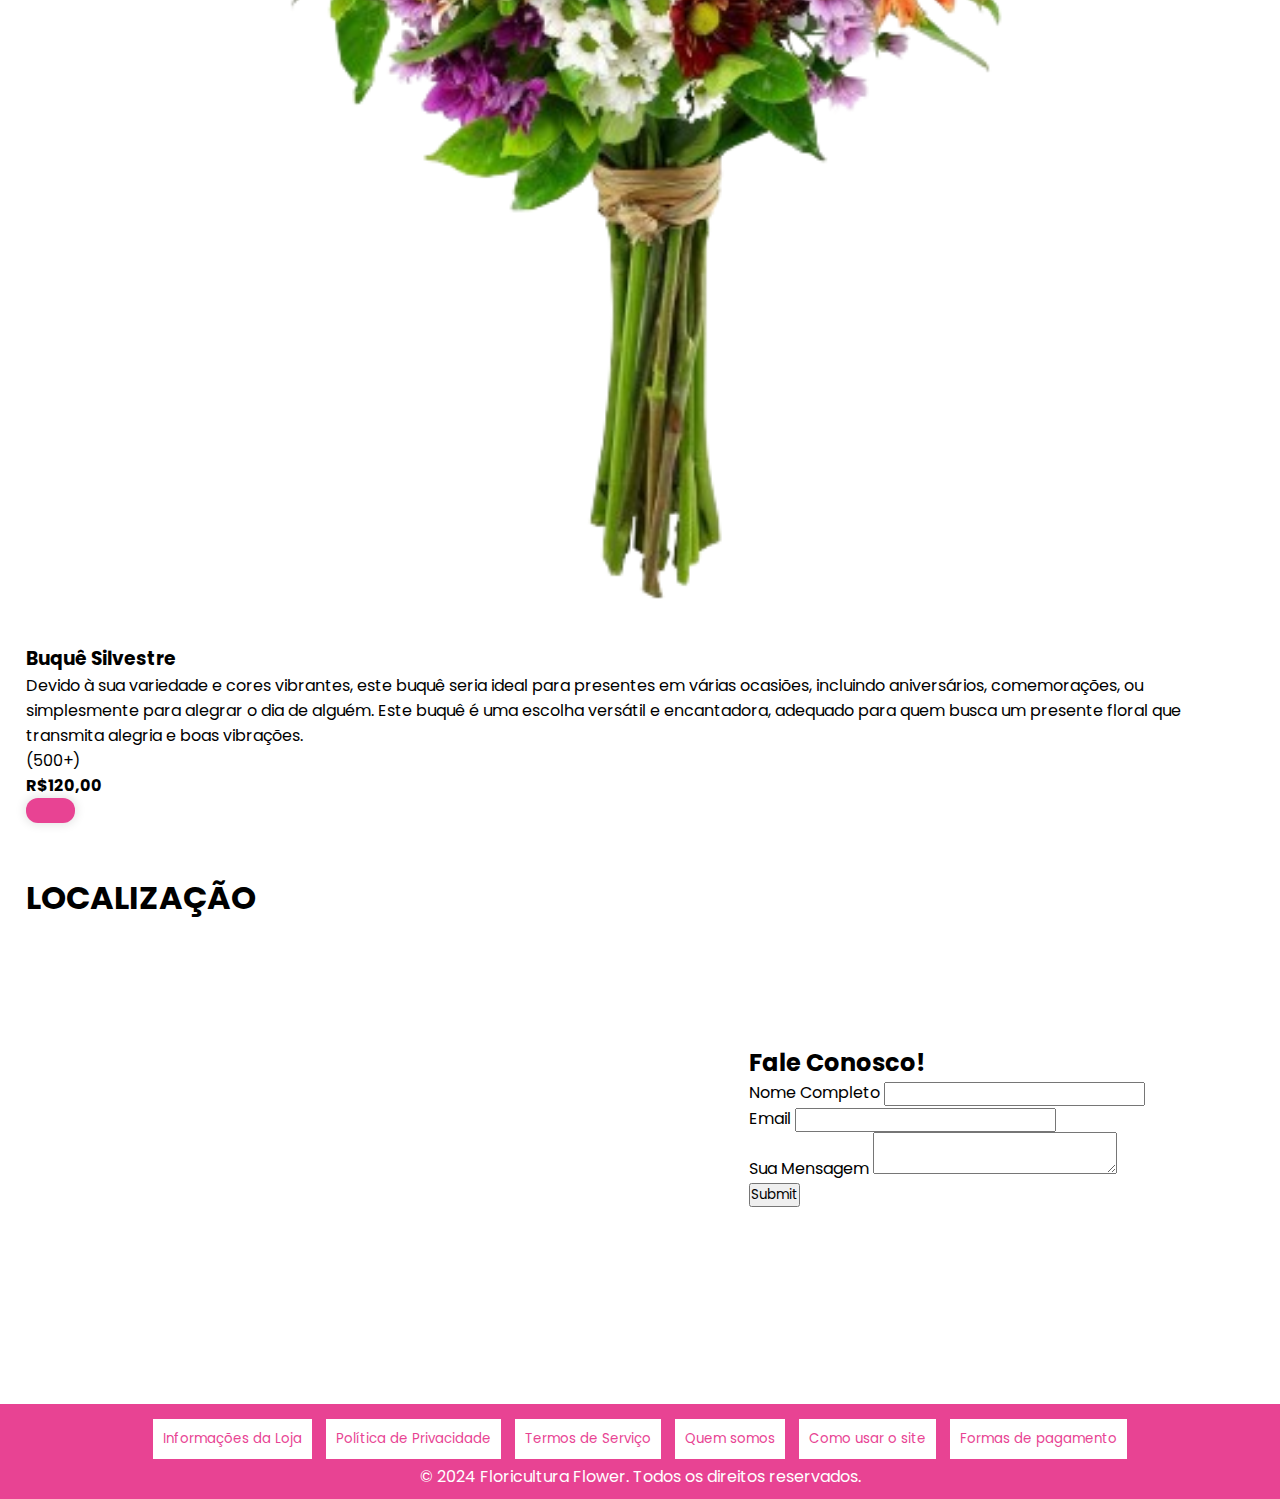
==== commit 26143464: "aaaaaaaaaaaaaaaaaaaaaaaaaaaaaaaaa" ====
--- a/index.html
+++ b/index.html
@@ -16,6 +16,7 @@
 </head>
 <body>
     <header>
+        <p>AAAAAAAAAAAAAAAAAAAAAAAAAAAAAAAAAAAAAAAAAAAAAAAAAAAAAAAAAA</p>
         <nav id="navbar">
             <i class="fa-solid fa-flower" style=color:black; id= "nav_logo">FLOWER</i>
             <ul id="nav-list">
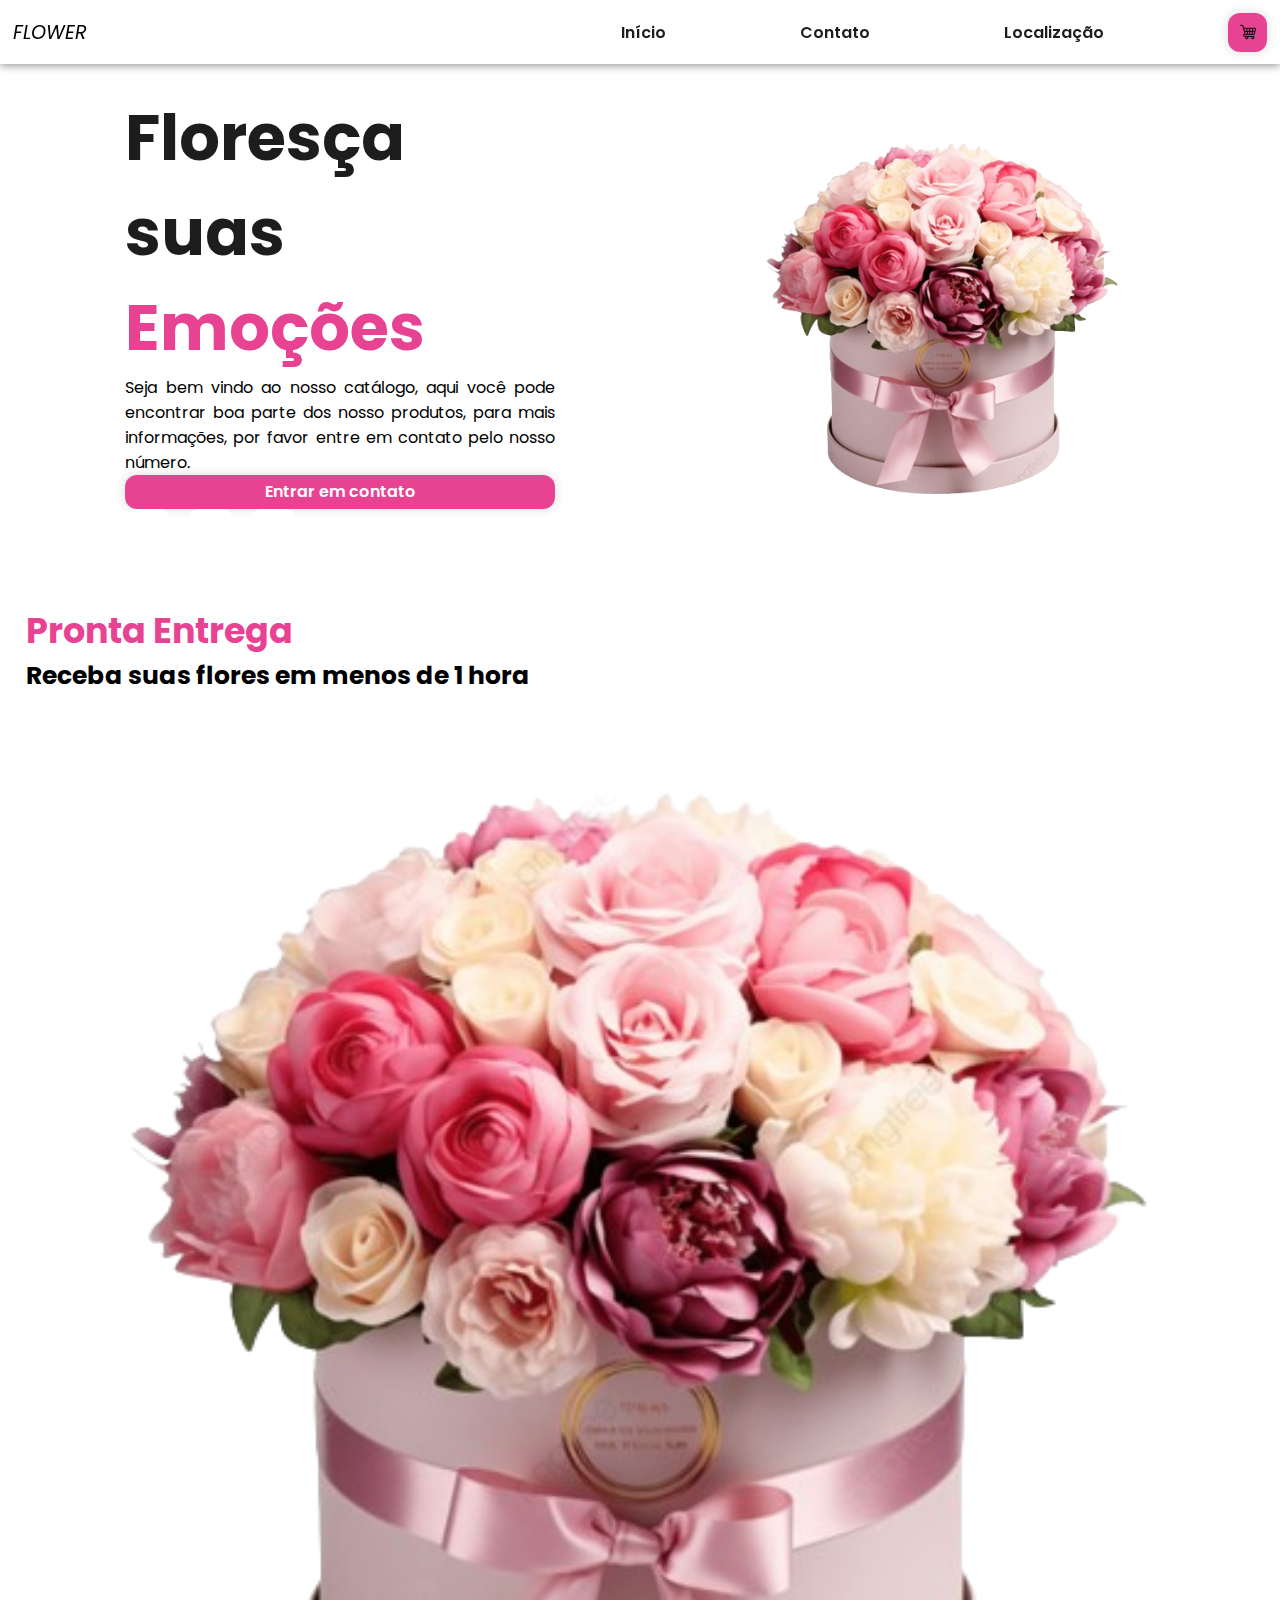
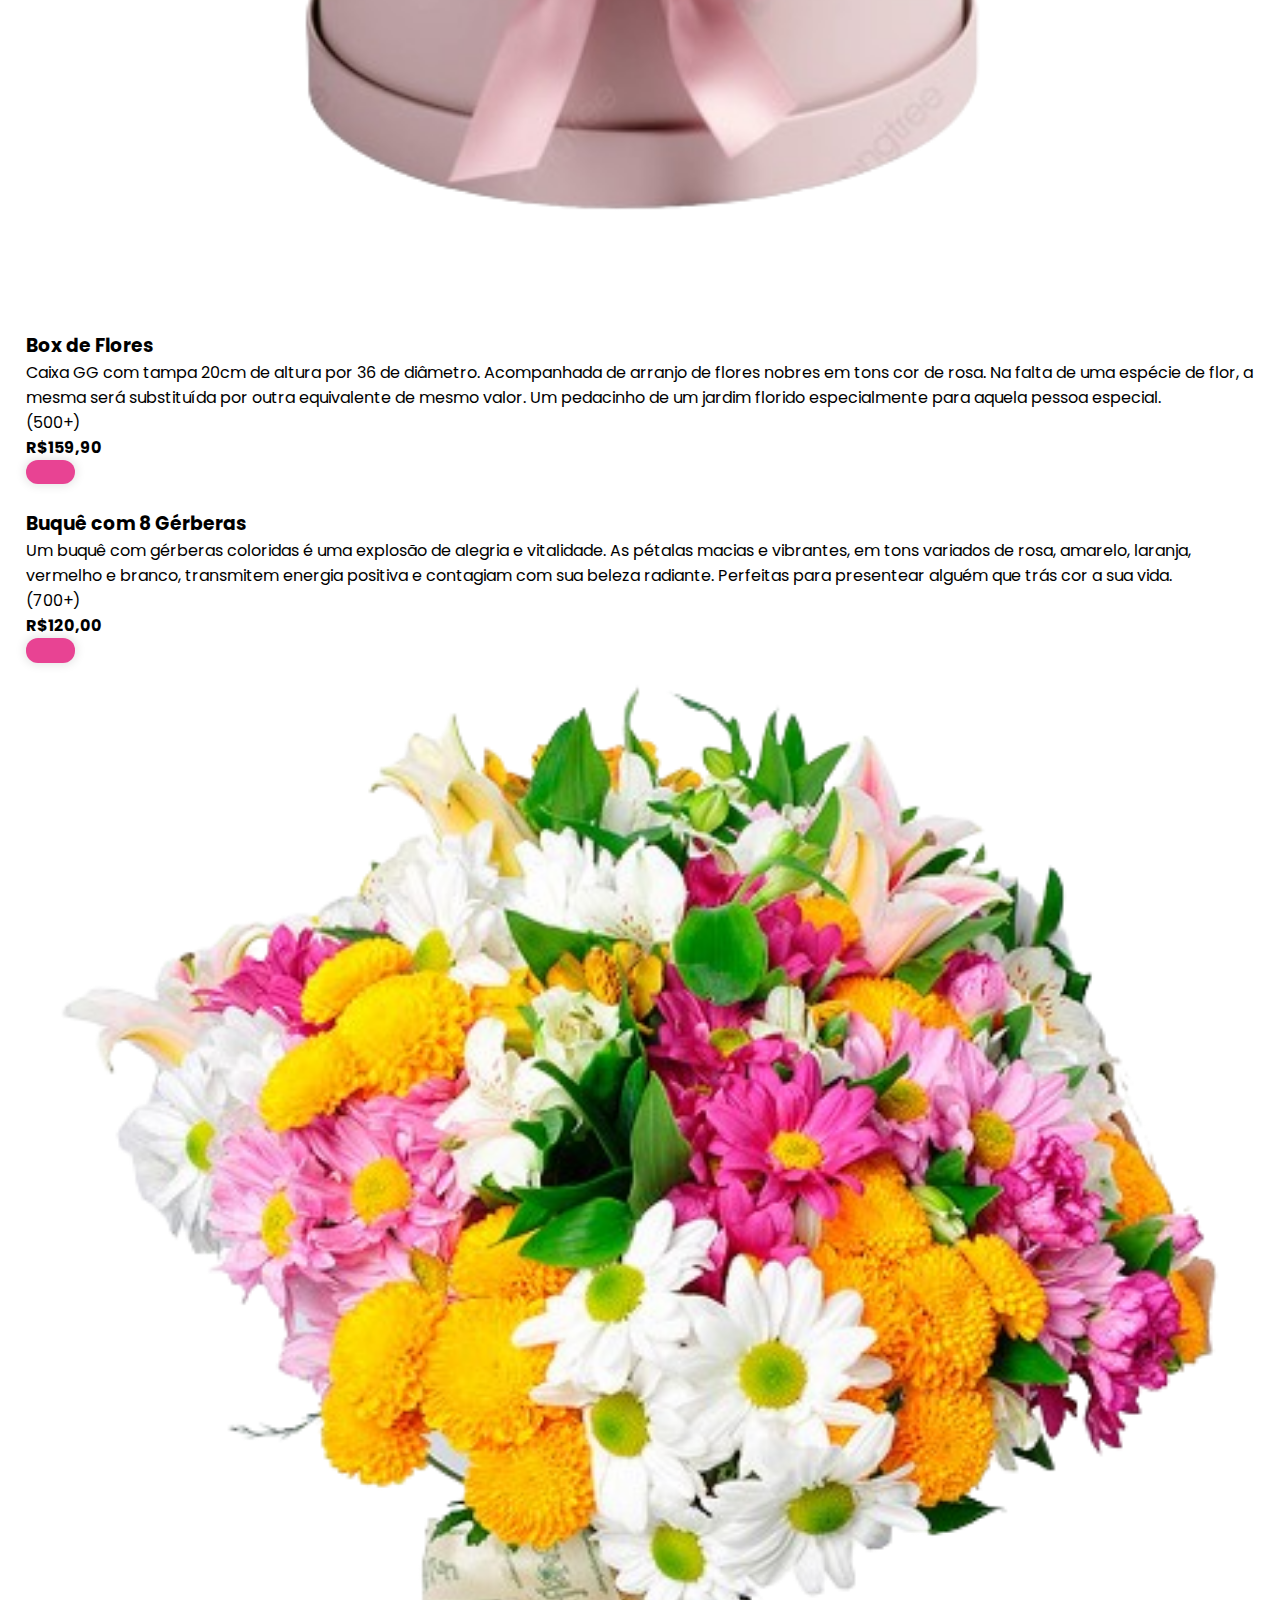
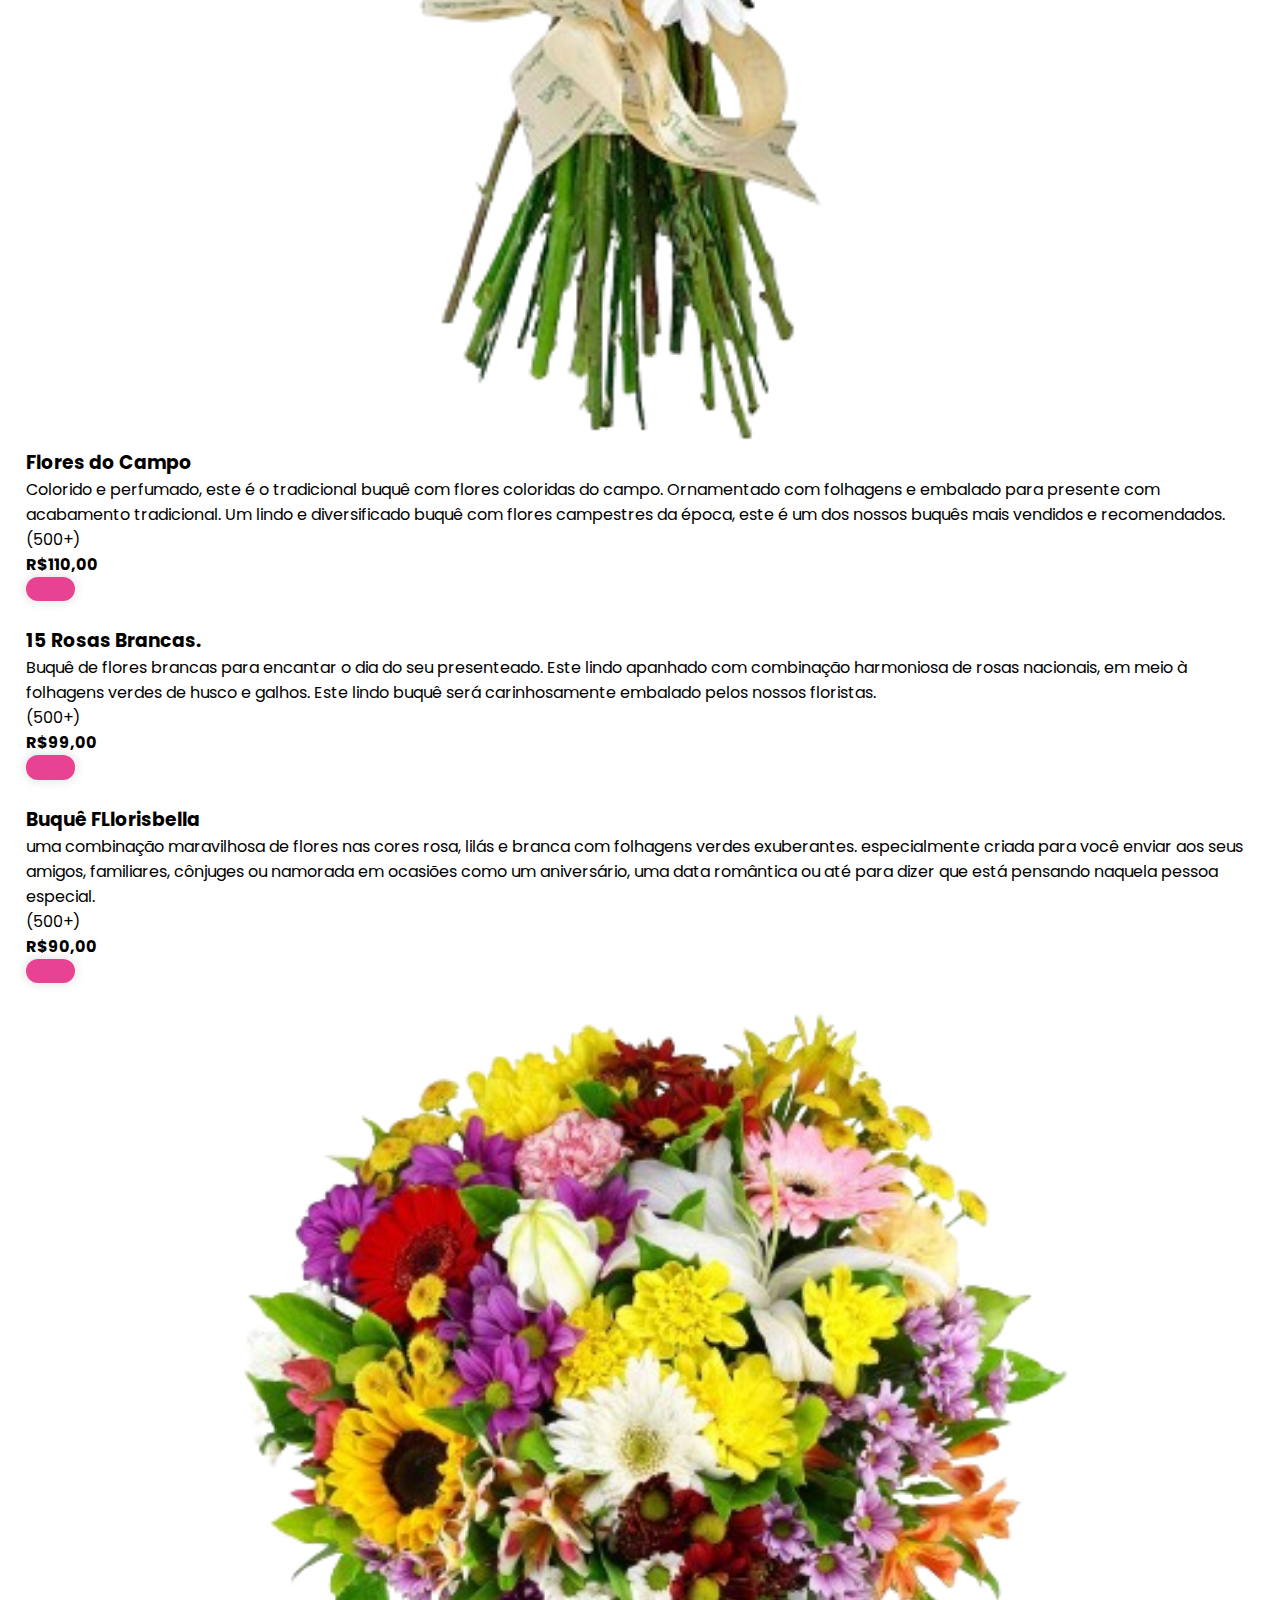
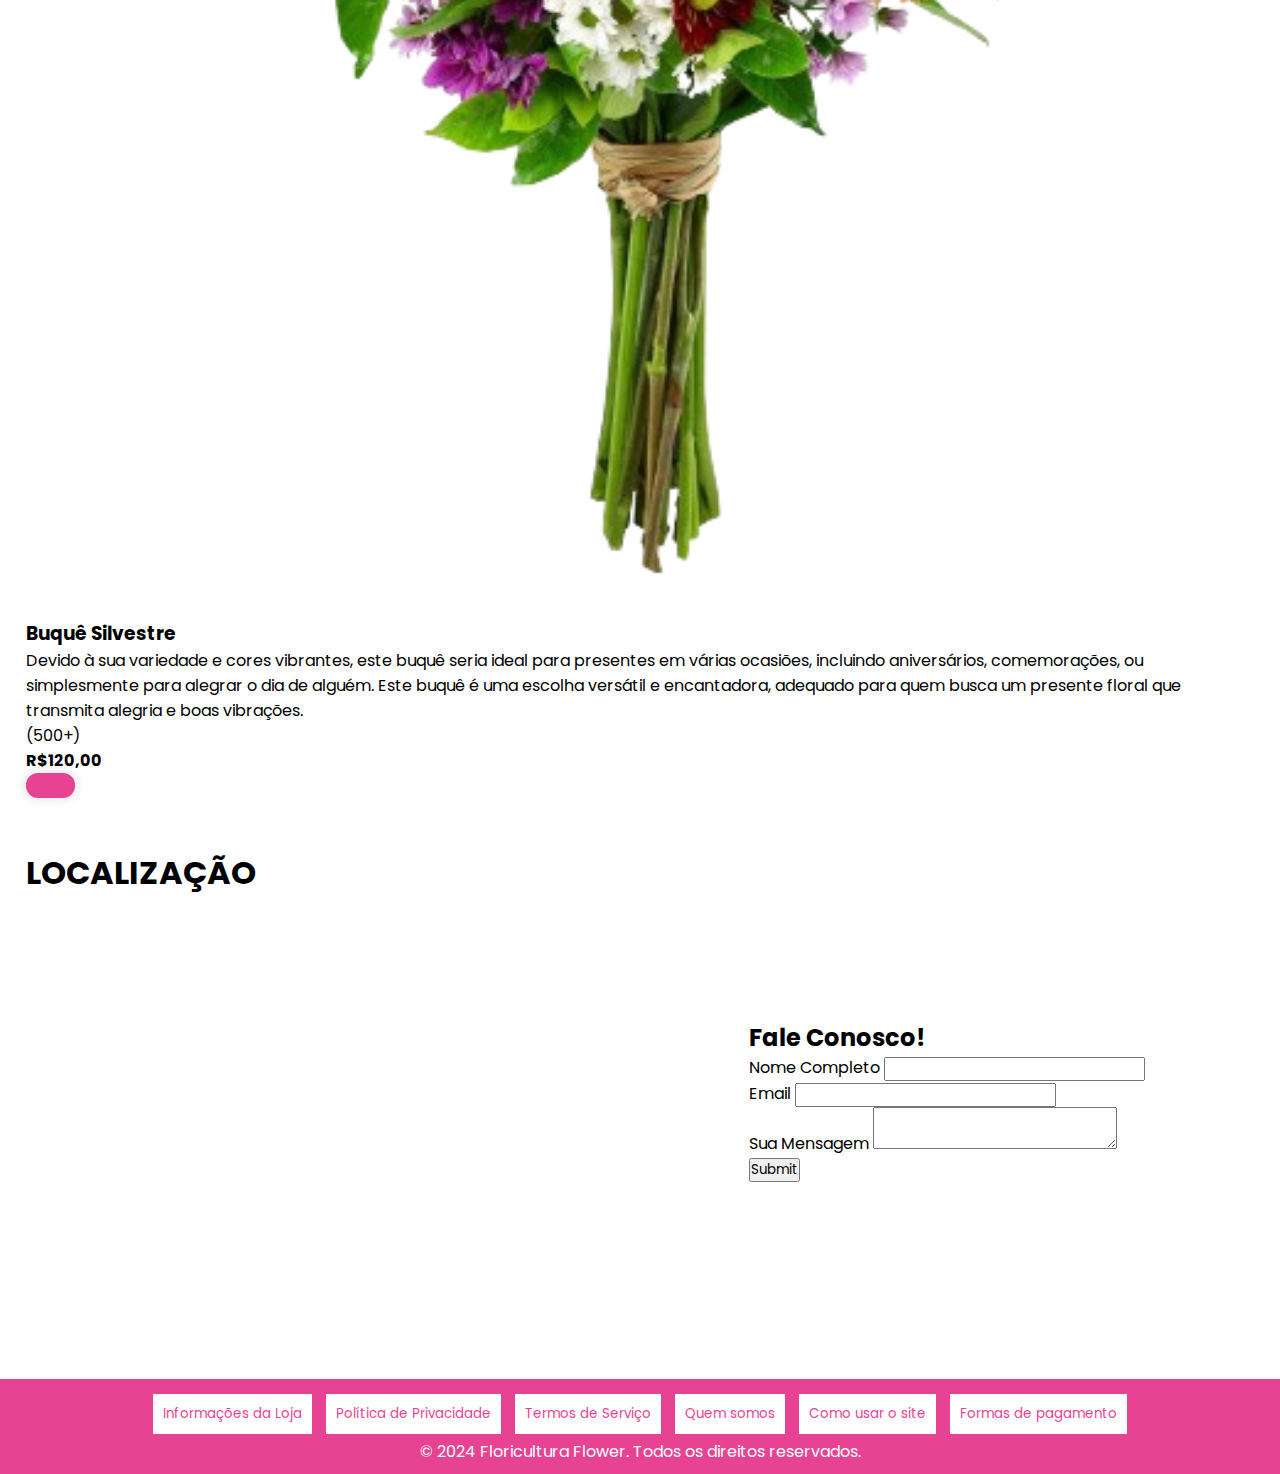
==== commit 6919bcfd: "tirei o aaaaaaaaaaaaaaaaaaaaaaaaaaaaaaaaaaaaa" ====
--- a/index.html
+++ b/index.html
@@ -16,7 +16,6 @@
 </head>
 <body>
     <header>
-        <p>AAAAAAAAAAAAAAAAAAAAAAAAAAAAAAAAAAAAAAAAAAAAAAAAAAAAAAAAAA</p>
         <nav id="navbar">
             <i class="fa-solid fa-flower" style=color:black; id= "nav_logo">FLOWER</i>
             <ul id="nav-list">
